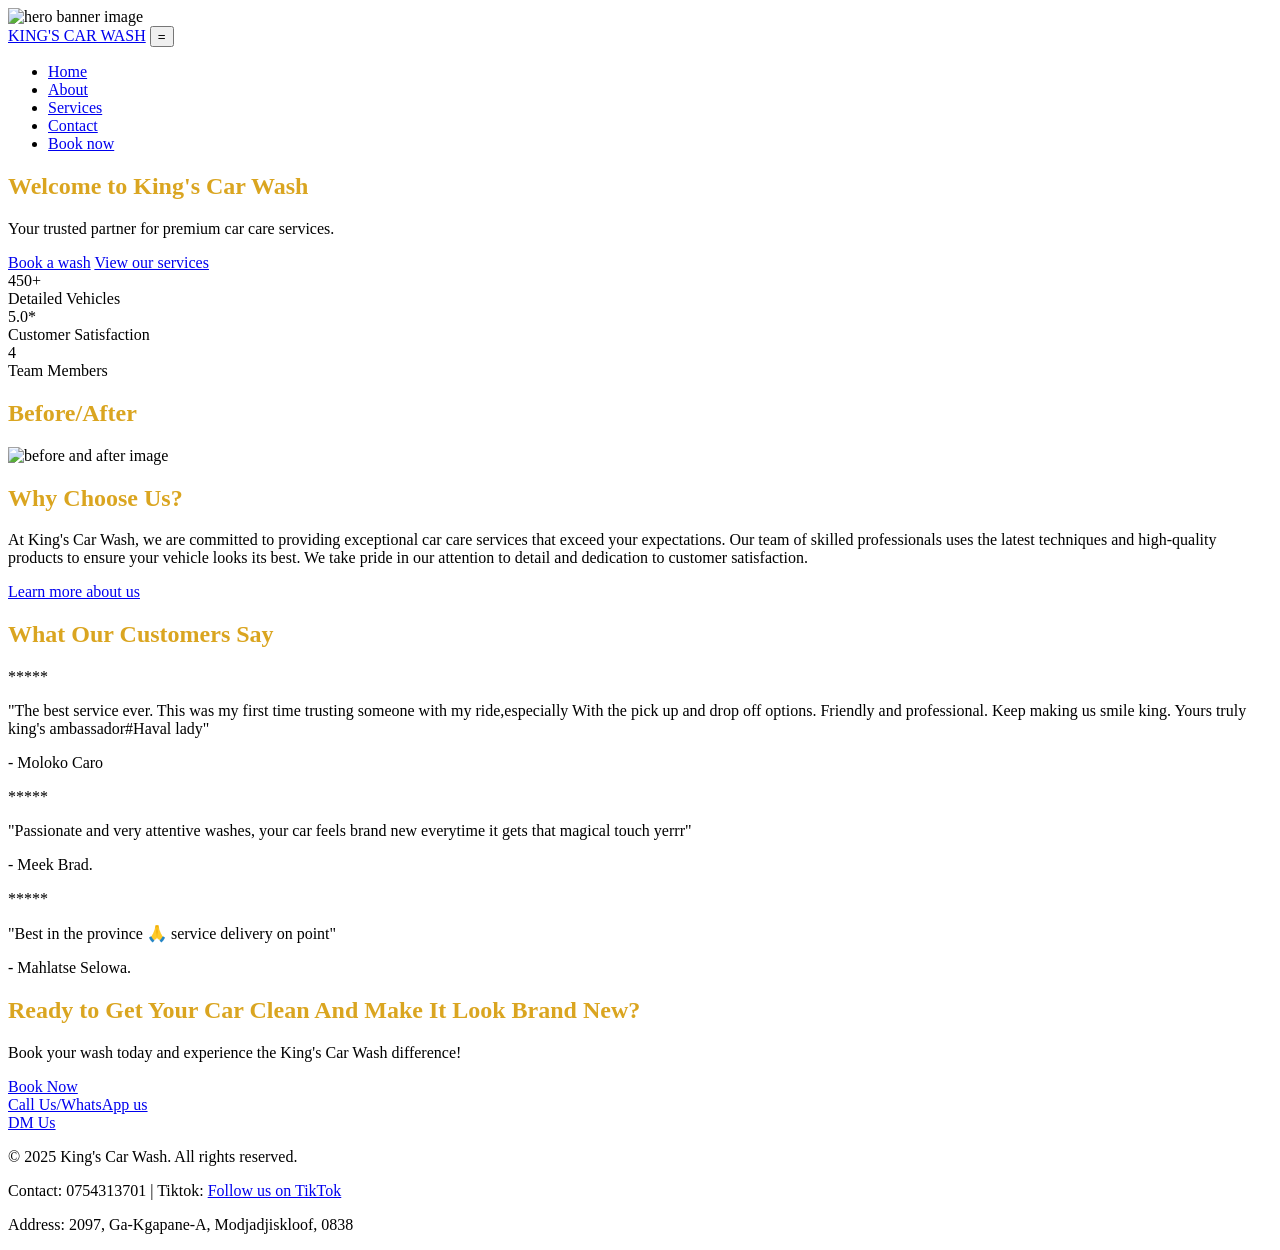
==== HTML files/index.html @ 376a127a "html folder" ====
<!DOCTYPE html>
<html lang="en">
<head>
    <meta charset="UTF-8">
    <meta name="viewport" content="width=device-width, initial-scale=1.0">

    <img src="C:\SCHOOL\WEDE5020_POE\images\hero banner image.jpeg" alt="hero banner image" width="100%" height="500px">

    <title>KING'S CAR WASH</title>
</head>

<body>
    <!-- Header-->
    <header>
        <div>
            <div>
                <a href="index.html">KING'S CAR WASH</a>
                <button>=</button>

                <ul>
                    <li><a href="index.html">Home</a></li>
                    <li><a href="about.html">About</a></li>
                    <li><a href="services.html">Services</a></li>
                    <li><a href="contact.html">Contact</a></li>
                    <li><a href="enquiry.html">Book now</a></li>
                </ul>
                    
            </div>
        </div>
    </header>

    <!-- Main Content-->
    <main>

        <!-- Hero Section-->
        <section>
            <div>
                <div>

            <h1 style="color: goldenrod;">Welcome to King's Car Wash</h1>
            <p>Your trusted partner for premium car care services.</p>
            <div>
            <a href="enquiry.html">Book a wash</a>
            <a href="services.html">View our services</a>
           </div>

           <div>
            <div>
                <div>450+</div>
                <div>Detailed Vehicles</div>
            </div>
            <div>
                <div>5.0*</div>
                <div>Customer Satisfaction</div>
            </div>
            <div>
                <div>4</div>
                <div>Team Members</div>
            </div>
            </div>
           </div>

           <div>
            <div>
               <h2 style="color: goldenrod;">Before/After</h2>
               <img src="C:\SCHOOL\WEDE5020_POE\images\before and after.jpeg" alt="before and after image" width="60%" height="450px">
            </div>
           </div>
        </section>

        <!--Teaser-->
        <section>
            <div>
                <h2 style="color: goldenrod;">Why Choose Us?</h2>
                <p>At King's Car Wash, we are committed to providing exceptional car care services that exceed your expectations. Our team of skilled professionals uses the latest techniques and high-quality products to ensure your vehicle looks its best. We take pride in our attention to detail and dedication to customer satisfaction.</p>
            </div>
            <a href="about.html">Learn more about us</a>
        </section>

        <!--Testimonials-->
        <section>
            <div>
                <h2 style="color: goldenrod;">What Our Customers Say</h2>
                        <p>*****</p>
                        <p>"The best service ever. This was my first time trusting someone with my ride,especially With the pick up and drop off options. Friendly and professional. Keep making us smile king. Yours truly king's ambassador#Haval lady"</p>
                        <p>- Moloko Caro</p>
                    </div>
                    <div>
                        <p>*****</p>
                        <p>"Passionate and very attentive washes, your car feels brand new everytime it gets that magical touch yerrr"</p>
                        <p>- Meek Brad.</p>
                    </div>
                    <div>
                        <p>*****</p>
                        <p>"Best in the province 🙏 service delivery on point"</p>
                        <p>- Mahlatse Selowa.</p>
                    </div>
                </div>
              
            </div>
        </section>

        <!-- CTA BANNER-->
        <section>
            <div>
                <h2 style="color: goldenrod;">Ready to Get Your Car Clean And Make It Look Brand New?</h2>
                <p>Book your wash today and experience the King's Car Wash difference!</p>
                <a href="enquiry.html">Book Now</a></br>
                <a href="tel:0754313701">Call Us/WhatsApp us</a></br>
                <a href="https://www.tiktok.com/@king.car.detailin">DM Us</a>
            </div>
        </section>
    </main>

    <!-- Footer-->
    <footer>
        <div>
            <p>&copy; 2025 King's Car Wash. All rights reserved.</p>
            <p>Contact: 0754313701 | Tiktok: <a href="https://www.tiktok.com/@king.car.detailin">Follow us on TikTok</a></p>
            <p>Address:  2097, Ga-Kgapane-A, Modjadjiskloof, 0838</p>
        </div>
    </footer>
</body>
</html>
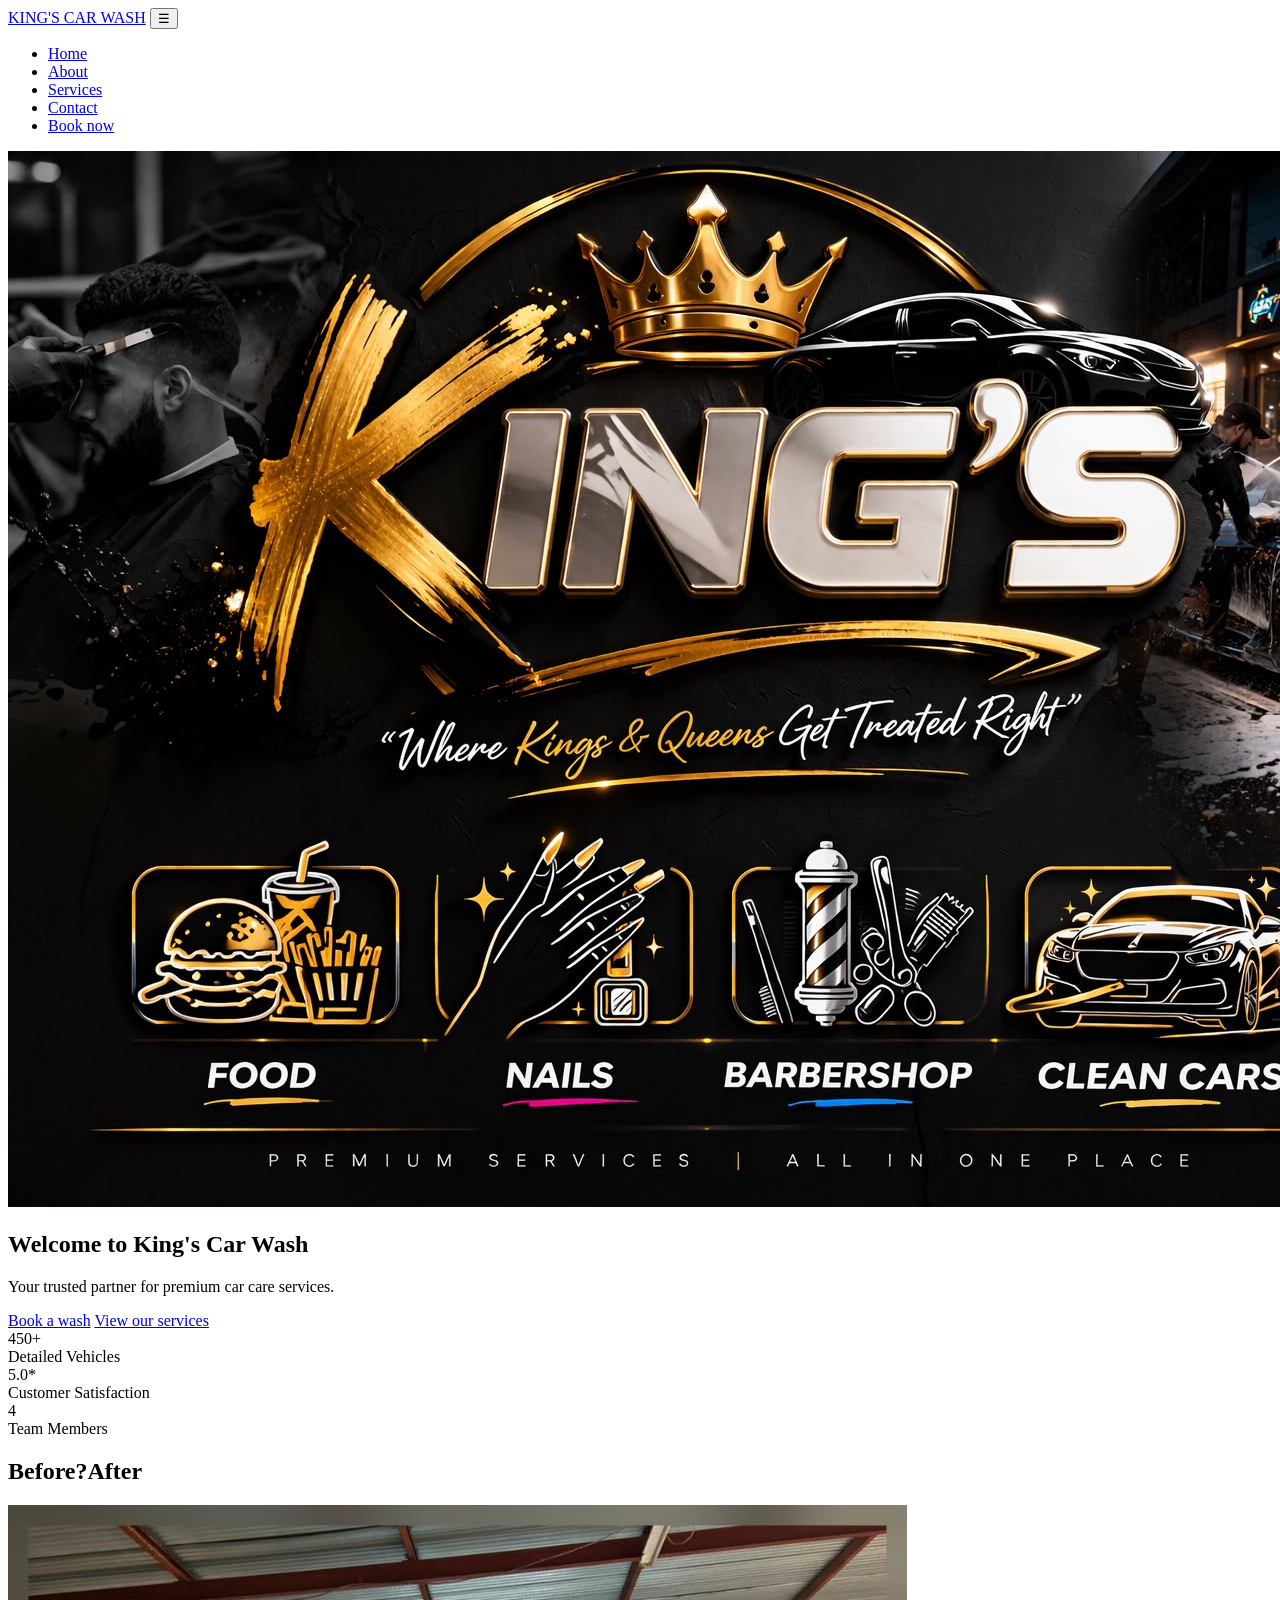
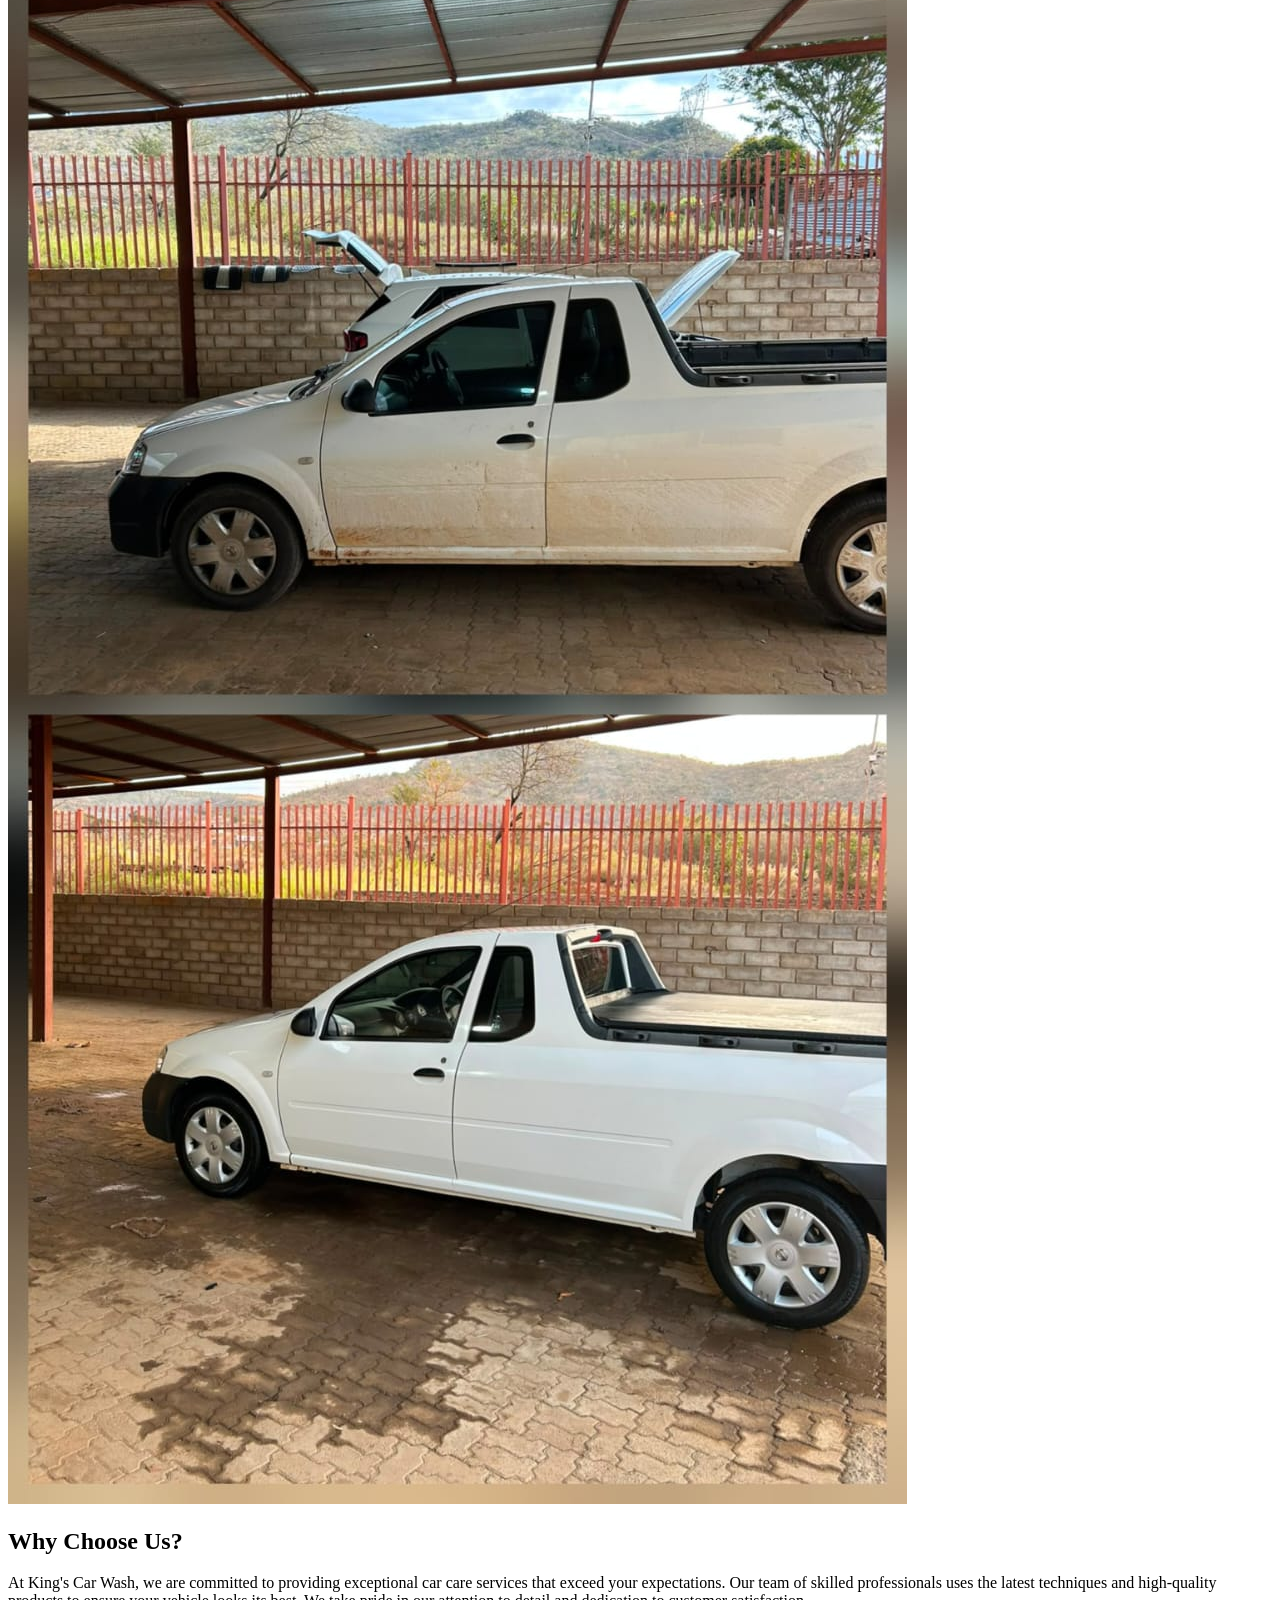
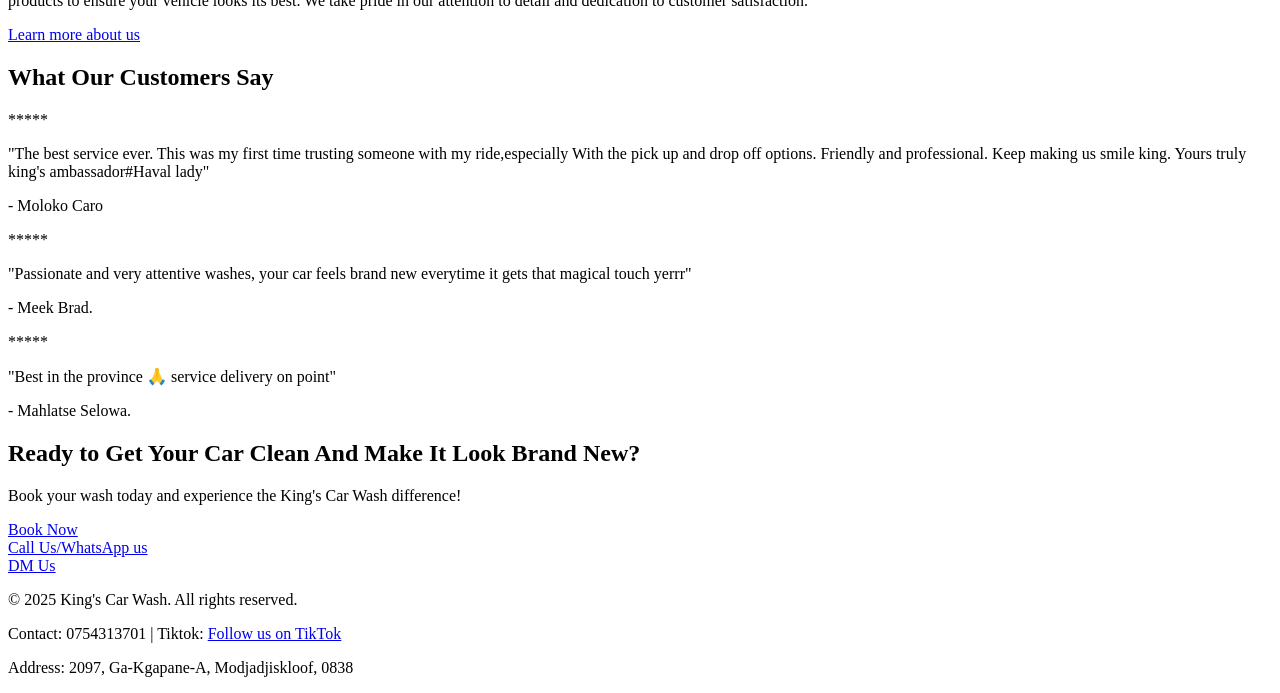
==== commit 80387a05: "updated index file" ====
--- a/HTML files/index.html
+++ b/HTML files/index.html
@@ -4,9 +4,16 @@
     <meta charset="UTF-8">
     <meta name="viewport" content="width=device-width, initial-scale=1.0">
 
-    <img src="C:\SCHOOL\WEDE5020_POE\images\hero banner image.jpeg" alt="hero banner image" width="100%" height="500px">
+   
+    <title>King's Car Wash | Premium Mobile Detailing</title>
 
-    <title>KING'S CAR WASH</title>
+    <!-- Google fonts -->
+    <link rel="preconnect" href="https://fonts.googleapis.com">
+    <link rel="preconnect" href="https://fonts.gstatic.com" crossorigin>
+    <link href="https://fonts.googleapis.com/css2?family=Roboto:wght@300;400;700&display=swap" rel="stylesheet">
+     
+    <!-- External CSS -->
+    <link rel="stylesheet" href="css/style.css">
 </head>
 
 <body>
@@ -15,16 +22,17 @@
         <div>
             <div>
                 <a href="index.html">KING'S CAR WASH</a>
-                <button>=</button>
+                <button type="button" aria-label="Toggle navigation">☰</button>
 
-                <ul>
-                    <li><a href="index.html">Home</a></li>
-                    <li><a href="about.html">About</a></li>
-                    <li><a href="services.html">Services</a></li>
-                    <li><a href="contact.html">Contact</a></li>
+                <nav>
+                    <ul>
+                        <li><a href="index.html">Home</a></li>
+                        <li><a href="about.html">About</a></li>
+                        <li><a href="services.html">Services</a></li>
+                        <li><a href="contact.html">Contact</a></li>
                     <li><a href="enquiry.html">Book now</a></li>
                 </ul>
-                    
+                </nav>    
             </div>
         </div>
     </header>
@@ -35,9 +43,12 @@
         <!-- Hero Section-->
         <section>
             <div>
+
+                 <img src="../images/hero banner image.jpeg" alt="hero banner image">
+
                 <div>
 
-            <h1 style="color: goldenrod;">Welcome to King's Car Wash</h1>
+            <h1>Welcome to King's Car Wash</h1>
             <p>Your trusted partner for premium car care services.</p>
             <div>
             <a href="enquiry.html">Book a wash</a>
@@ -62,8 +73,8 @@
 
            <div>
             <div>
-               <h2 style="color: goldenrod;">Before/After</h2>
-               <img src="C:\SCHOOL\WEDE5020_POE\images\before and after.jpeg" alt="before and after image" width="60%" height="450px">
+               <h2>Before?After</h2>
+               <img src="../images/before and after.jpeg" alt="before and after image">
             </div>
            </div>
         </section>
@@ -71,7 +82,7 @@
         <!--Teaser-->
         <section>
             <div>
-                <h2 style="color: goldenrod;">Why Choose Us?</h2>
+                <h2>Why Choose Us?</h2>
                 <p>At King's Car Wash, we are committed to providing exceptional car care services that exceed your expectations. Our team of skilled professionals uses the latest techniques and high-quality products to ensure your vehicle looks its best. We take pride in our attention to detail and dedication to customer satisfaction.</p>
             </div>
             <a href="about.html">Learn more about us</a>
@@ -80,7 +91,7 @@
         <!--Testimonials-->
         <section>
             <div>
-                <h2 style="color: goldenrod;">What Our Customers Say</h2>
+                <h2>What Our Customers Say</h2>
                         <p>*****</p>
                         <p>"The best service ever. This was my first time trusting someone with my ride,especially With the pick up and drop off options. Friendly and professional. Keep making us smile king. Yours truly king's ambassador#Haval lady"</p>
                         <p>- Moloko Caro</p>
@@ -103,7 +114,7 @@
         <!-- CTA BANNER-->
         <section>
             <div>
-                <h2 style="color: goldenrod;">Ready to Get Your Car Clean And Make It Look Brand New?</h2>
+                <h2>Ready to Get Your Car Clean And Make It Look Brand New?</h2>
                 <p>Book your wash today and experience the King's Car Wash difference!</p>
                 <a href="enquiry.html">Book Now</a></br>
                 <a href="tel:0754313701">Call Us/WhatsApp us</a></br>
@@ -116,7 +127,7 @@
     <footer>
         <div>
             <p>&copy; 2025 King's Car Wash. All rights reserved.</p>
-            <p>Contact: 0754313701 | Tiktok: <a href="https://www.tiktok.com/@king.car.detailin">Follow us on TikTok</a></p>
+            <p>Contact: 0754313701 | Tiktok: <a href="https://www.tiktok.com/@king.car.detailin" target="_blank" rel="noopener">Follow us on TikTok</a></p>
             <p>Address:  2097, Ga-Kgapane-A, Modjadjiskloof, 0838</p>
         </div>
     </footer>
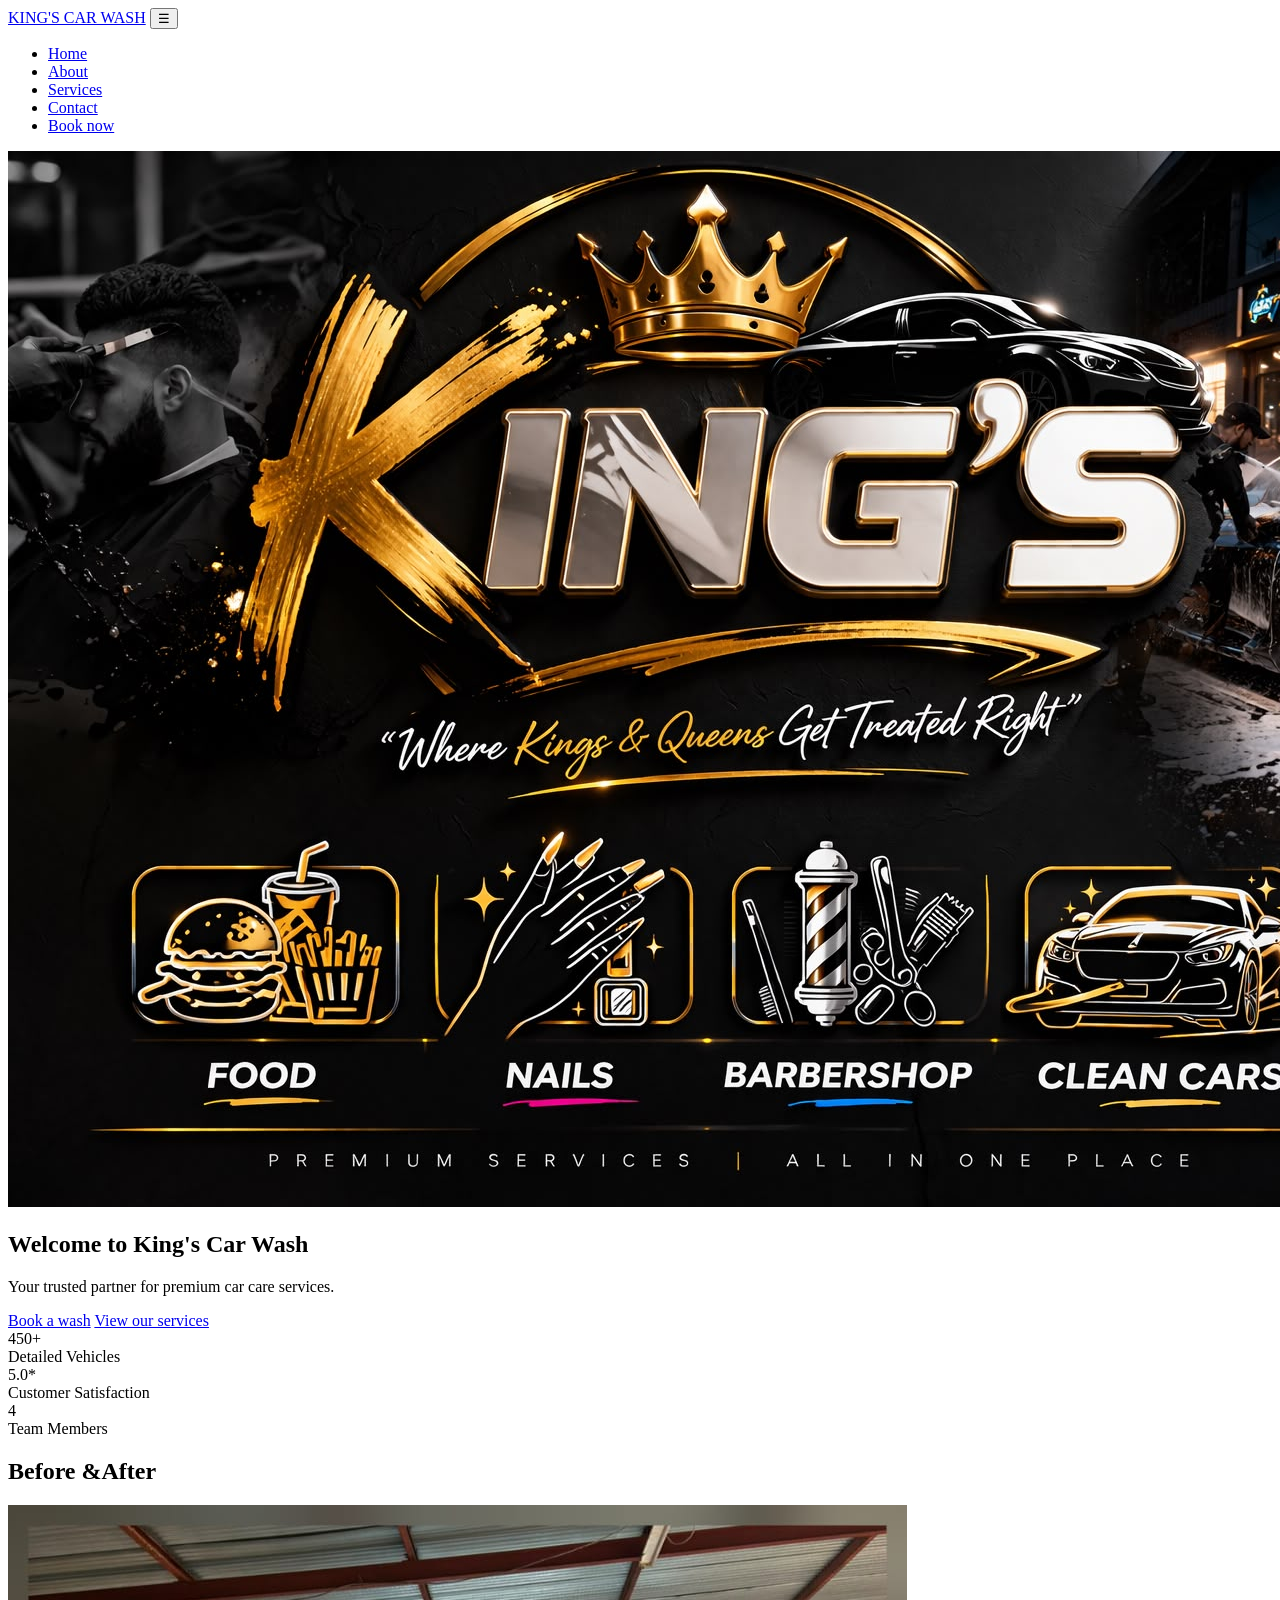
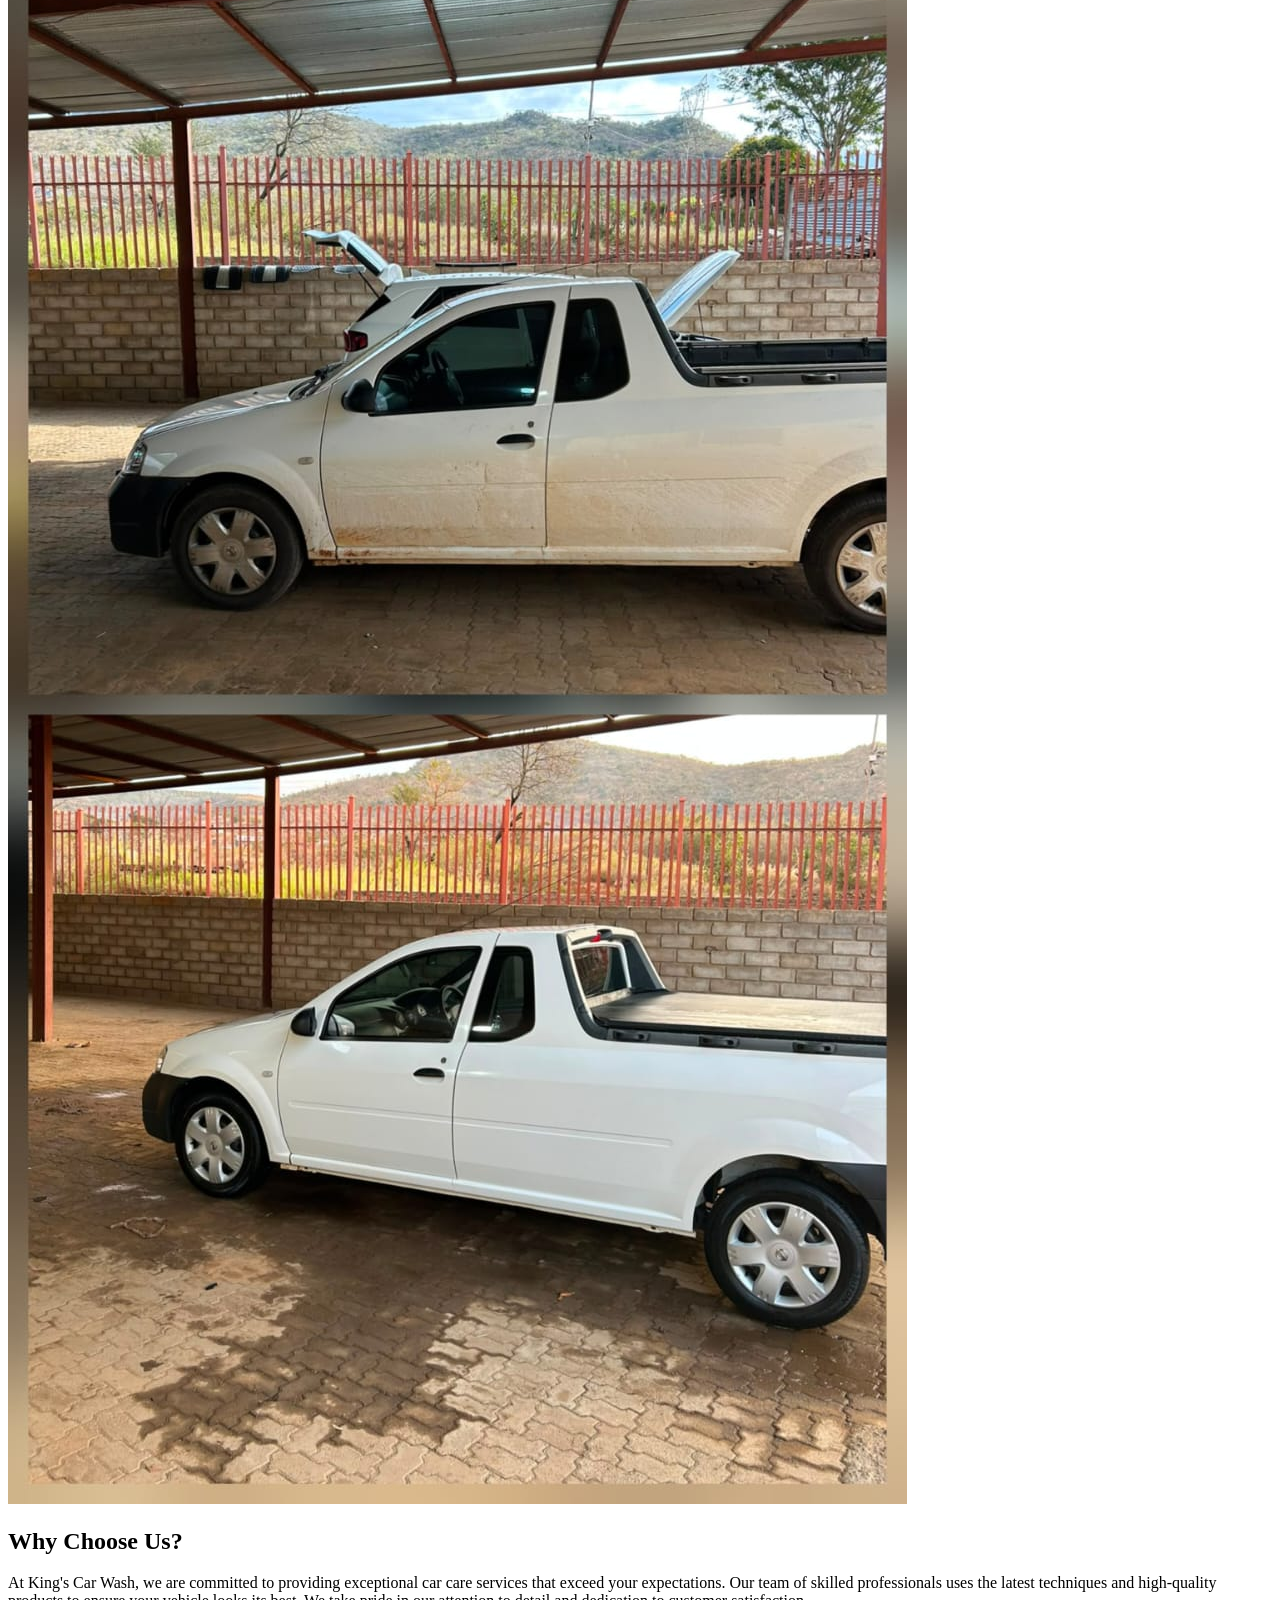
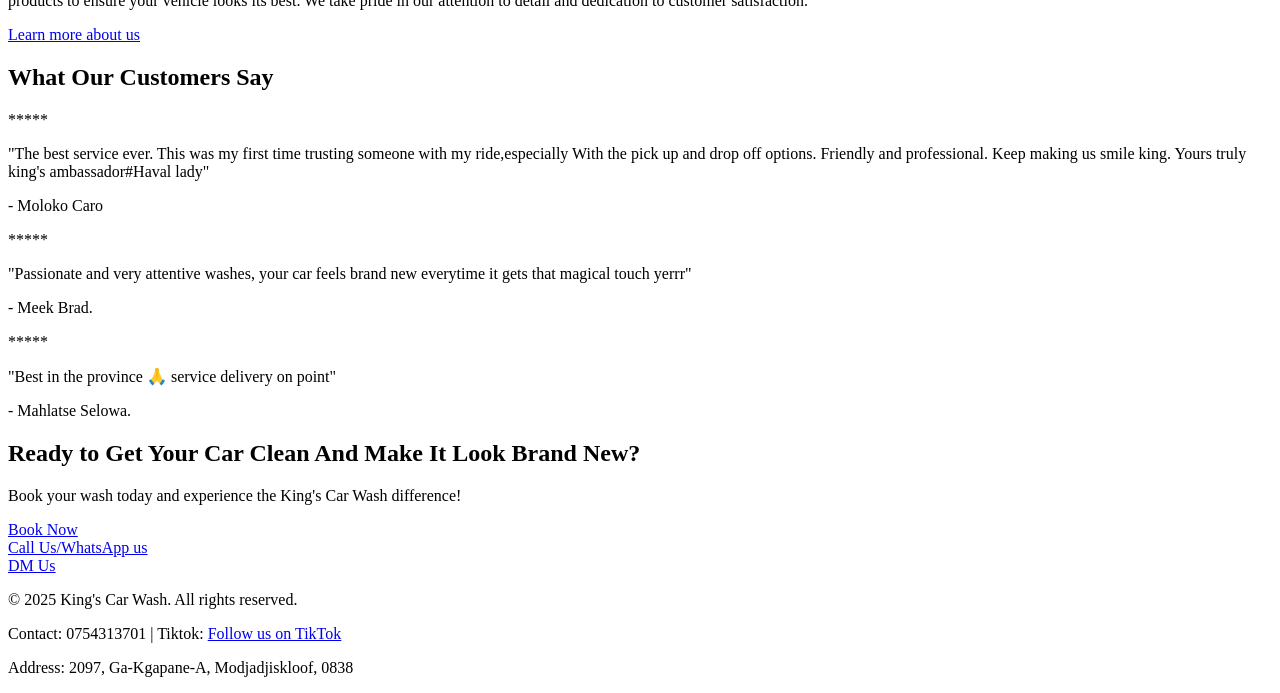
==== commit fb06b875: "updated html files" ====
--- a/HTML files/index.html
+++ b/HTML files/index.html
@@ -73,7 +73,7 @@
 
            <div>
             <div>
-               <h2>Before?After</h2>
+               <h2>Before &amp;After</h2>
                <img src="../images/before and after.jpeg" alt="before and after image">
             </div>
            </div>
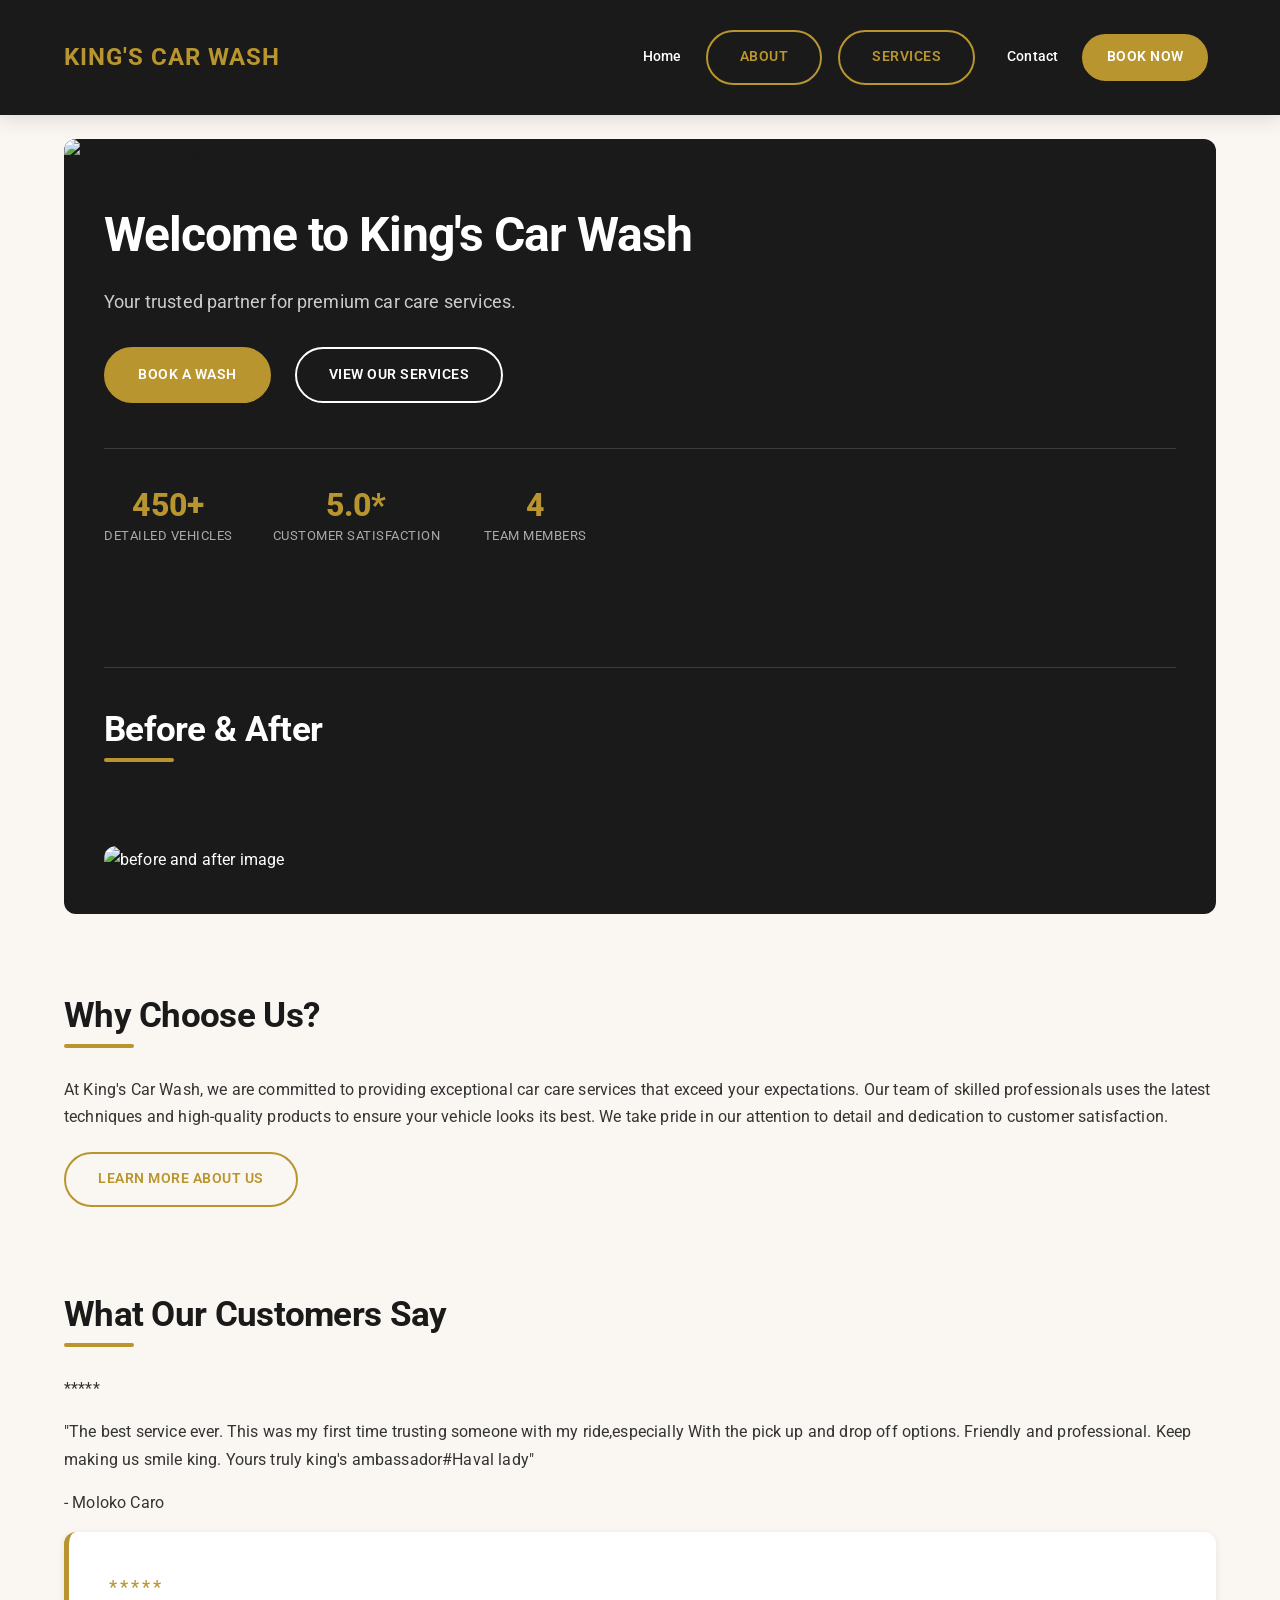
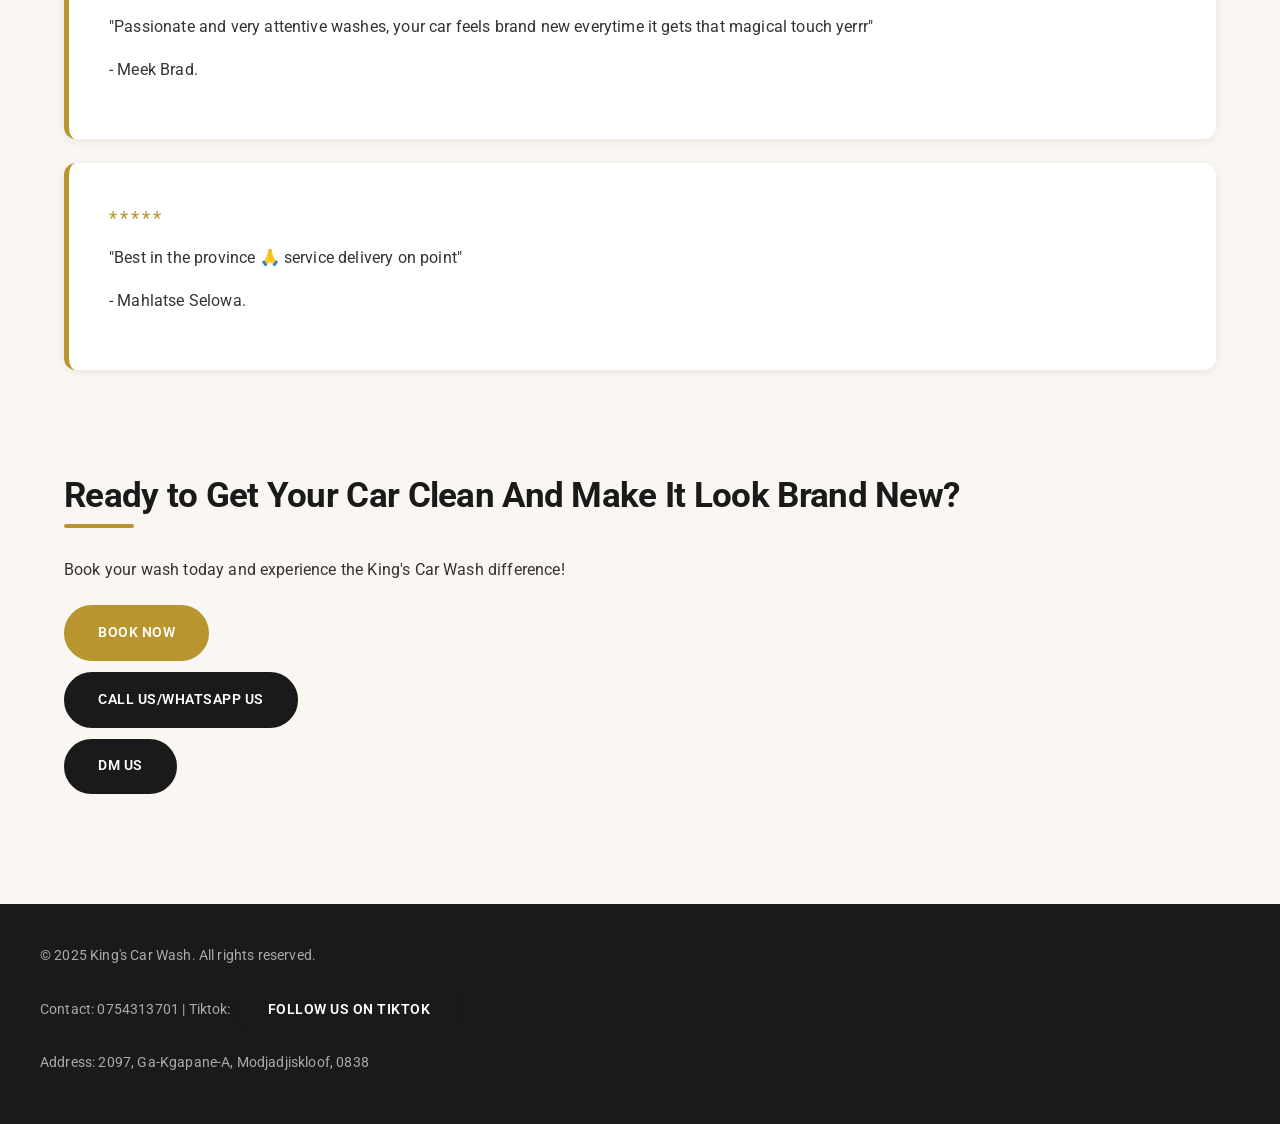
==== commit 22164838: "updated html files" ====
--- a/HTML files/index.html
+++ b/HTML files/index.html
@@ -44,7 +44,7 @@
         <section>
             <div>
 
-                 <img src="../images/hero banner image.jpeg" alt="hero banner image">
+                 <img src="images/hero banner image.jpeg" alt="hero banner image">
 
                 <div>
 
@@ -73,8 +73,8 @@
 
            <div>
             <div>
-               <h2>Before &amp;After</h2>
-               <img src="../images/before and after.jpeg" alt="before and after image">
+               <h2>Before &amp; After</h2>
+               <img src="images/before and after.jpeg" alt="before and after image">
             </div>
            </div>
         </section>
--- a/HTML files/css/style.css
+++ b/HTML files/css/style.css
@@ -0,0 +1,955 @@
+/* ============================================================
+   KING'S CAR WASH — MAIN STYLESHEET
+   WEDE5020 Portfolio of Evidence — Part 2
+   Student: Mokgadi Laura Selepe (ST10509313)
+   ============================================================ */
+
+
+/* ============================================================
+   1. CSS RESET & BASE STYLES
+   ============================================================ */
+
+*,
+*::before,
+*::after {
+    margin: 0;
+    padding: 0;
+    box-sizing: border-box;
+}
+
+html {
+    font-size: 100%;
+    scroll-behavior: smooth;
+}
+
+body {
+    font-family: 'Roboto', 'Inter', 'Open Sans', Arial, sans-serif;
+    font-size: 1rem;
+    line-height: 1.7;
+    color: #1A1A1A;
+    background-color: #FAF7F2;
+    letter-spacing: 0.01em;
+    overflow-x: hidden;
+}
+
+
+/* ============================================================
+   2. CSS CUSTOM PROPERTIES (Design Tokens)
+   ============================================================ */
+
+:root {
+    --colour-black: #1A1A1A;
+    --colour-gold: #B8952E;
+    --colour-gold-light: #D4AF37;
+    --colour-gold-dark: #8B7A1A;
+    --colour-white: #FFFFFF;
+    --colour-cream: #FAF7F2;
+    --colour-off-white: #F5F0EB;
+    --colour-grey: #6B6B6B;
+    --colour-light-grey: #E0DCD8;
+
+    --font-heading: 'Roboto', 'Montserrat', 'Poppins', Arial, sans-serif;
+    --font-body: 'Roboto', 'Inter', 'Open Sans', Arial, sans-serif;
+
+    --space-xs: 0.5rem;
+    --space-sm: 1rem;
+    --space-md: 1.5rem;
+    --space-lg: 2.5rem;
+    --space-xl: 4rem;
+
+    --shadow-sm: 0 2px 8px rgba(0, 0, 0, 0.08);
+    --shadow-md: 0 4px 20px rgba(0, 0, 0, 0.12);
+    --shadow-lg: 0 10px 40px rgba(0, 0, 0, 0.18);
+    --radius-sm: 6px;
+    --radius-md: 12px;
+    --radius-pill: 50px;
+    --transition: 0.3s ease;
+}
+
+
+/* ============================================================
+   3. TYPOGRAPHY
+   ============================================================ */
+
+h1, h2, h3, h4, h5, h6 {
+    font-family: var(--font-heading);
+    font-weight: 700;
+    line-height: 1.2;
+    color: var(--colour-black);
+    letter-spacing: -0.02em;
+}
+
+h1 {
+    font-size: clamp(1.8rem, 4vw, 3rem);
+    margin-bottom: var(--space-md);
+}
+
+h2 {
+    font-size: clamp(1.4rem, 3vw, 2.2rem);
+    margin-bottom: var(--space-sm);
+    padding-bottom: 0.75rem;
+    position: relative;
+}
+
+h2::after {
+    content: '';
+    display: block;
+    width: 70px;
+    height: 4px;
+    background-color: var(--colour-gold);
+    border-radius: 2px;
+    margin-top: 0.5rem;
+}
+
+h3 {
+    font-size: 1.3rem;
+    margin-bottom: 0.5rem;
+    color: var(--colour-gold);
+}
+
+h4 {
+    font-size: 1.1rem;
+    margin-bottom: 0.5rem;
+}
+
+p {
+    margin-bottom: var(--space-sm);
+    color: #333;
+}
+
+a {
+    color: var(--colour-gold);
+    text-decoration: none;
+    transition: color var(--transition);
+}
+
+a:hover {
+    color: var(--colour-gold-dark);
+    text-decoration: underline;
+}
+
+ul {
+    list-style: none;
+}
+
+img {
+    max-width: 100%;
+    height: auto;
+    display: block;
+}
+
+
+/* ============================================================
+   4. LAYOUT
+   ============================================================ */
+
+main {
+    display: block;
+    max-width: 1200px;
+    margin: 0 auto;
+    padding: 0 var(--space-md);
+}
+
+section {
+    padding: var(--space-lg) 0;
+}
+
+
+/* ============================================================
+   5. HEADER / NAVIGATION
+   ============================================================ */
+
+header {
+    background-color: var(--colour-black);
+    padding: var(--space-md) 0;
+    position: sticky;
+    top: 0;
+    z-index: 1000;
+    box-shadow: var(--shadow-md);
+}
+
+header > div {
+    max-width: 1200px;
+    margin: 0 auto;
+    padding: 0 var(--space-md);
+}
+
+header > div > div {
+    display: flex;
+    justify-content: space-between;
+    align-items: center;
+    flex-wrap: wrap;
+    gap: var(--space-sm);
+}
+
+header a {
+    color: var(--colour-white);
+    text-decoration: none;
+    font-family: var(--font-heading);
+    font-weight: 700;
+}
+
+header > div > div > a {
+    font-size: 1.5rem;
+    color: var(--colour-gold);
+    letter-spacing: 1px;
+}
+
+header > div > div > a:hover {
+    color: var(--colour-gold-light);
+    text-decoration: none;
+}
+
+header button {
+    display: none;
+    background: none;
+    border: 2px solid var(--colour-gold);
+    color: var(--colour-gold);
+    font-size: 1.3rem;
+    padding: 0.4rem 0.8rem;
+    border-radius: var(--radius-sm);
+    cursor: pointer;
+    transition: var(--transition);
+}
+
+header button:hover {
+    background-color: var(--colour-gold);
+    color: var(--colour-white);
+}
+
+nav ul {
+    display: flex;
+    gap: 0.5rem;
+    align-items: center;
+    flex-wrap: wrap;
+    list-style: none;
+}
+
+nav ul li a {
+    display: block;
+    padding: 0.5rem 1rem;
+    color: var(--colour-white);
+    font-size: 0.9rem;
+    font-weight: 500;
+    border-radius: var(--radius-sm);
+    transition: var(--transition);
+}
+
+nav ul li a:hover {
+    background-color: rgba(184, 149, 46, 0.15);
+    color: var(--colour-gold);
+    text-decoration: none;
+}
+
+nav ul li:last-child a {
+    background-color: var(--colour-gold);
+    color: var(--colour-white);
+    font-weight: 600;
+    border-radius: var(--radius-pill);
+    padding: 0.6rem 1.4rem;
+}
+
+nav ul li:last-child a:hover {
+    background-color: var(--colour-gold-dark);
+    transform: translateY(-2px);
+    box-shadow: 0 6px 20px rgba(184, 149, 46, 0.4);
+}
+
+
+/* ============================================================
+   6. HERO SECTION (index.html)
+   ============================================================ */
+
+main > section:first-child {
+    background-color: var(--colour-black);
+    border-radius: var(--radius-md);
+    overflow: hidden;
+    padding: 0;
+    margin-top: var(--space-md);
+    margin-bottom: var(--space-lg);
+}
+
+main > section:first-child img {
+    width: 100%;
+    height: auto;
+    object-fit: contain;
+    display: block;
+}
+
+main > section:first-child > div > div {
+    padding: var(--space-lg);
+    color: var(--colour-white);
+}
+
+main > section:first-child h1 {
+    color: var(--colour-white);
+}
+
+main > section:first-child h2 {
+    color: var(--colour-white);
+}
+
+main > section:first-child p {
+    color: #ccc;
+    font-size: 1.1rem;
+    max-width: 650px;
+}
+
+main > section:first-child > div > div > div:first-of-type {
+    display: flex;
+    gap: var(--space-sm);
+    flex-wrap: wrap;
+    margin-top: var(--space-md);
+}
+
+main > section:first-child > div > div > div:last-of-type {
+    display: flex;
+    gap: var(--space-lg);
+    flex-wrap: wrap;
+    margin-top: var(--space-lg);
+    padding-top: var(--space-lg);
+    border-top: 1px solid rgba(255, 255, 255, 0.15);
+}
+
+main > section:first-child > div > div > div:last-of-type > div {
+    text-align: center;
+    min-width: 110px;
+}
+
+main > section:first-child > div > div > div:last-of-type > div > div:first-child {
+    font-family: var(--font-heading);
+    font-size: 2rem;
+    font-weight: 800;
+    color: var(--colour-gold);
+    line-height: 1;
+    margin-bottom: 0.25rem;
+}
+
+main > section:first-child > div > div > div:last-of-type > div > div:last-child {
+    font-size: 0.8rem;
+    color: #aaa;
+    text-transform: uppercase;
+    letter-spacing: 0.5px;
+}
+
+main > section:first-child > div > div > div:last-of-type ~ div,
+main > section:first-child > div > div > div + div + div + div {
+    margin-top: var(--space-lg);
+}
+
+main > section:first-child > div > div > div > h2 + img,
+main > section:first-child > div > div > div:last-child img {
+    margin-top: var(--space-sm);
+    border-radius: var(--radius-md);
+    object-fit: contain;
+    width: 100%;
+}
+
+main > section:first-child > div > div > div:last-of-type img {
+    width: 100%;
+    object-fit: contain;
+    border-radius: var(--radius-md);
+    margin-top: var(--space-sm);
+}
+
+
+/* ============================================================
+   7. BUTTONS (Call-to-Action)
+   ============================================================ */
+
+a[href="enquiry.html"] {
+    display: inline-block;
+    padding: 0.85rem 2rem;
+    margin: 0.35rem 0.5rem 0.35rem 0;
+    font-family: var(--font-heading);
+    font-size: 0.9rem;
+    font-weight: 600;
+    text-transform: uppercase;
+    letter-spacing: 0.5px;
+    background-color: var(--colour-gold);
+    color: var(--colour-white);
+    border: 2px solid var(--colour-gold);
+    border-radius: var(--radius-pill);
+    text-decoration: none;
+    transition: var(--transition);
+}
+
+a[href="enquiry.html"]:hover {
+    background-color: var(--colour-gold-dark);
+    border-color: var(--colour-gold-dark);
+    color: var(--colour-white);
+    transform: translateY(-3px);
+    box-shadow: 0 8px 25px rgba(184, 149, 46, 0.35);
+    text-decoration: none;
+}
+
+a[href="services.html"],
+a[href="about.html"] {
+    display: inline-block;
+    padding: 0.85rem 2rem;
+    margin: 0.35rem 0.5rem 0.35rem 0;
+    font-family: var(--font-heading);
+    font-size: 0.9rem;
+    font-weight: 600;
+    text-transform: uppercase;
+    letter-spacing: 0.5px;
+    background-color: transparent;
+    color: var(--colour-gold);
+    border: 2px solid var(--colour-gold);
+    border-radius: var(--radius-pill);
+    text-decoration: none;
+    transition: var(--transition);
+}
+
+a[href="services.html"]:hover,
+a[href="about.html"]:hover {
+    background-color: var(--colour-gold);
+    color: var(--colour-white);
+    transform: translateY(-3px);
+    text-decoration: none;
+}
+
+a[href^="tel:"],
+a[href^="https://www.tiktok"] {
+    display: inline-block;
+    padding: 0.85rem 2rem;
+    margin: 0.35rem 0.5rem 0.35rem 0;
+    font-family: var(--font-heading);
+    font-size: 0.9rem;
+    font-weight: 600;
+    text-transform: uppercase;
+    letter-spacing: 0.5px;
+    background-color: var(--colour-black);
+    color: var(--colour-white);
+    border: 2px solid var(--colour-black);
+    border-radius: var(--radius-pill);
+    text-decoration: none;
+    transition: var(--transition);
+}
+
+a[href^="tel:"]:hover,
+a[href^="https://www.tiktok"]:hover {
+    background-color: var(--colour-gold);
+    border-color: var(--colour-gold);
+    color: var(--colour-white);
+    transform: translateY(-3px);
+    text-decoration: none;
+}
+
+main > section:first-child a[href="services.html"] {
+    color: var(--colour-white);
+    border-color: var(--colour-white);
+}
+
+main > section:first-child a[href="services.html"]:hover {
+    background-color: var(--colour-white);
+    color: var(--colour-black);
+    border-color: var(--colour-white);
+}
+
+
+/* ============================================================
+   8. SERVICE CARDS (services.html)
+   ============================================================ */
+
+main section > div > div[id="exterior"],
+main section > div > div[id="interior"],
+main section > div > div[id="full-service"],
+main section > div > div[id="additional-services"] {
+    background-color: var(--colour-white);
+    padding: var(--space-lg);
+    border-radius: var(--radius-md);
+    border-top: 4px solid var(--colour-gold);
+    box-shadow: var(--shadow-md);
+    margin-bottom: var(--space-lg);
+    transition: var(--transition);
+}
+
+main section > div > div[id="exterior"]:hover,
+main section > div > div[id="interior"]:hover,
+main section > div > div[id="full-service"]:hover,
+main section > div > div[id="additional-services"]:hover {
+    transform: translateY(-6px);
+    box-shadow: var(--shadow-lg);
+}
+
+main section > div > div[id="exterior"] > p:first-of-type,
+main section > div > div[id="interior"] > p:first-of-type,
+main section > div > div[id="full-service"] > p:first-of-type {
+    font-family: var(--font-heading);
+    font-size: 1.8rem;
+    font-weight: 800;
+    color: var(--colour-gold);
+    margin: 0.5rem 0;
+}
+
+main section > div > div[id="exterior"] ul,
+main section > div > div[id="interior"] ul,
+main section > div > div[id="full-service"] ul,
+main section > div > div[id="additional-services"] ul {
+    margin: var(--space-sm) 0;
+}
+
+main section > div > div[id="exterior"] ul li,
+main section > div > div[id="interior"] ul li,
+main section > div > div[id="full-service"] ul li,
+main section > div > div[id="additional-services"] ul li {
+    padding: 0.5rem 0 0.5rem 1.8rem;
+    position: relative;
+    font-size: 0.95rem;
+    color: #444;
+    border-bottom: 1px solid #f0f0f0;
+}
+
+main section > div > div[id="exterior"] ul li::before,
+main section > div > div[id="interior"] ul li::before,
+main section > div > div[id="full-service"] ul li::before,
+main section > div > div[id="additional-services"] ul li::before {
+    content: '✓';
+    position: absolute;
+    left: 0;
+    color: var(--colour-gold);
+    font-weight: 700;
+    font-size: 1rem;
+}
+
+
+/* ============================================================
+   9. FORMS (enquiry.html)
+   ============================================================ */
+
+form {
+    max-width: 600px;
+    margin: var(--space-lg) auto;
+    background-color: var(--colour-white);
+    padding: var(--space-lg);
+    border-radius: var(--radius-md);
+    box-shadow: var(--shadow-md);
+    border-top: 4px solid var(--colour-gold);
+}
+
+form label {
+    display: block;
+    font-family: var(--font-heading);
+    font-size: 0.9rem;
+    font-weight: 600;
+    color: var(--colour-black);
+    margin-bottom: 0.35rem;
+    margin-top: var(--space-sm);
+}
+
+form label:first-of-type {
+    margin-top: 0;
+}
+
+form input[type="text"],
+form input[type="email"],
+form input[type="tel"],
+form input[type="date"],
+form select,
+form textarea {
+    width: 100%;
+    padding: 0.85rem 1rem;
+    font-family: var(--font-body);
+    font-size: 1rem;
+    color: var(--colour-black);
+    background-color: var(--colour-cream);
+    border: 2px solid var(--colour-light-grey);
+    border-radius: var(--radius-sm);
+    transition: var(--transition);
+    margin-bottom: var(--space-sm);
+}
+
+form input:focus,
+form select:focus,
+form textarea:focus {
+    outline: none;
+    border-color: var(--colour-gold);
+    background-color: var(--colour-white);
+    box-shadow: 0 0 0 4px rgba(184, 149, 46, 0.15);
+}
+
+form textarea {
+    min-height: 120px;
+    resize: vertical;
+}
+
+form button[type="submit"] {
+    display: block;
+    width: 100%;
+    padding: 1rem 2rem;
+    margin-top: var(--space-md);
+    font-family: var(--font-heading);
+    font-size: 1rem;
+    font-weight: 700;
+    text-transform: uppercase;
+    letter-spacing: 1px;
+    color: var(--colour-white);
+    background-color: var(--colour-gold);
+    border: 2px solid var(--colour-gold);
+    border-radius: var(--radius-pill);
+    cursor: pointer;
+    transition: var(--transition);
+}
+
+form button[type="submit"]:hover {
+    background-color: var(--colour-gold-dark);
+    border-color: var(--colour-gold-dark);
+    transform: translateY(-3px);
+    box-shadow: 0 10px 30px rgba(184, 149, 46, 0.4);
+}
+
+form button[type="submit"]:active {
+    transform: translateY(-1px);
+    box-shadow: 0 4px 12px rgba(184, 149, 46, 0.3);
+}
+
+
+/* ============================================================
+   10. GALLERY (services.html)
+   ============================================================ */
+
+section[id="gallery"] > div > div {
+    display: grid;
+    grid-template-columns: repeat(auto-fit, minmax(250px, 1fr));
+    gap: var(--space-md);
+    margin-top: var(--space-lg);
+}
+
+section[id="gallery"] img {
+    width: 100%;
+    height: 260px;
+    object-fit: cover;
+    border-radius: var(--radius-md);
+    box-shadow: var(--shadow-sm);
+    transition: var(--transition);
+    border: 3px solid transparent;
+}
+
+section[id="gallery"] img:hover {
+    transform: scale(1.03);
+    box-shadow: var(--shadow-lg);
+    border-color: var(--colour-gold);
+}
+
+
+/* ============================================================
+   11. TESTIMONIALS (index.html)
+   ============================================================ */
+
+main > section > div + div {
+    background-color: var(--colour-white);
+    padding: var(--space-lg);
+    border-radius: var(--radius-md);
+    box-shadow: var(--shadow-sm);
+    border-left: 5px solid var(--colour-gold);
+    margin-bottom: var(--space-md);
+    transition: var(--transition);
+}
+
+main > section > div + div:hover {
+    transform: translateX(8px);
+    box-shadow: var(--shadow-md);
+}
+
+main > section p:first-child {
+    color: var(--colour-gold);
+    font-size: 1.2rem;
+    letter-spacing: 3px;
+    margin-bottom: 0.5rem;
+}
+
+
+/* ============================================================
+   12. IFRAME (Google Map — contact.html)
+   ============================================================ */
+
+iframe {
+    width: 100%;
+    max-width: 100%;
+    height: 450px;
+    border: 3px solid var(--colour-gold) !important;
+    border-radius: var(--radius-md);
+    box-shadow: var(--shadow-md);
+    display: block;
+    margin: var(--space-md) auto;
+}
+
+
+/* ============================================================
+   13. FOOTER
+   ============================================================ */
+
+footer {
+    background-color: var(--colour-black);
+    color: #ccc;
+    padding: var(--space-lg) var(--space-md);
+    margin-top: var(--space-xl);
+}
+
+footer > div {
+    max-width: 1200px;
+    margin: 0 auto;
+}
+
+footer > div > div {
+    max-width: 1200px;
+    margin: 0 auto;
+}
+
+footer p {
+    color: #aaa;
+    font-size: 0.9rem;
+    margin-bottom: 0.5rem;
+}
+
+footer a {
+    color: var(--colour-gold);
+    text-decoration: none;
+}
+
+footer a:hover {
+    color: var(--colour-gold-light);
+    text-decoration: underline;
+}
+
+footer h3 {
+    color: var(--colour-gold);
+    font-family: var(--font-heading);
+    font-size: 1.1rem;
+    margin-bottom: var(--space-sm);
+    margin-top: var(--space-md);
+}
+
+footer ul li {
+    margin-bottom: 0.35rem;
+}
+
+footer ul li a {
+    color: #ccc;
+    font-size: 0.95rem;
+    transition: var(--transition);
+}
+
+footer ul li a:hover {
+    color: var(--colour-gold);
+    padding-left: 6px;
+    text-decoration: none;
+}
+
+
+/* ============================================================
+   14. RESPONSIVE — TABLET (768px and below)
+   ============================================================ */
+
+@media (max-width: 768px) {
+
+    html {
+        font-size: 95%;
+    }
+
+    main {
+        padding: 0 var(--space-sm);
+    }
+
+    h1 {
+        font-size: 1.8rem;
+    }
+
+    h2 {
+        font-size: 1.5rem;
+    }
+
+    header button {
+        display: block;
+    }
+
+    nav ul {
+        display: none;
+        flex-direction: column;
+        width: 100%;
+        margin-top: var(--space-sm);
+        gap: 0.25rem;
+        padding-top: var(--space-sm);
+        border-top: 1px solid rgba(255, 255, 255, 0.1);
+    }
+
+    nav ul.is-open {
+        display: flex;
+    }
+
+    nav ul li {
+        width: 100%;
+    }
+
+    nav ul li a {
+        width: 100%;
+        text-align: center;
+        padding: 0.75rem 1rem;
+    }
+
+    main > section:first-child > div > div {
+        padding: var(--space-md);
+    }
+
+    main > section:first-child > div > div > div:last-of-type {
+        gap: var(--space-md);
+        justify-content: center;
+    }
+
+    main section > div > div[id="exterior"],
+    main section > div > div[id="interior"],
+    main section > div > div[id="full-service"],
+    main section > div > div[id="additional-services"] {
+        padding: var(--space-md);
+    }
+
+    form {
+        padding: var(--space-md);
+    }
+
+    section[id="gallery"] > div > div {
+        grid-template-columns: 1fr;
+    }
+
+    section[id="gallery"] img {
+        height: 220px;
+    }
+
+    iframe {
+        height: 320px;
+    }
+}
+
+
+/* ============================================================
+   15. RESPONSIVE — MOBILE (480px and below)
+   ============================================================ */
+
+@media (max-width: 480px) {
+
+    html {
+        font-size: 90%;
+    }
+
+    h1 {
+        font-size: 1.5rem;
+    }
+
+    h2 {
+        font-size: 1.3rem;
+    }
+
+    h3 {
+        font-size: 1.15rem;
+    }
+
+    main > section:first-child img {
+        max-height: 260px;
+    }
+
+    main > section:first-child > div > div > div:last-of-type {
+        flex-direction: column;
+        gap: var(--space-sm);
+        align-items: center;
+    }
+
+    a[href="enquiry.html"],
+    a[href="services.html"],
+    a[href="about.html"],
+    a[href^="tel:"],
+    a[href^="https://www.tiktok"] {
+        display: block;
+        width: 100%;
+        text-align: center;
+        margin: 0.35rem 0;
+    }
+
+    main section > div > div[id="exterior"] > p:first-of-type,
+    main section > div > div[id="interior"] > p:first-of-type,
+    main section > div > div[id="full-service"] > p:first-of-type {
+        font-size: 1.5rem;
+    }
+
+    form {
+        padding: var(--space-sm);
+    }
+
+    section[id="gallery"] img {
+        height: 200px;
+    }
+
+    iframe {
+        height: 260px;
+    }
+
+    footer {
+        text-align: center;
+    }
+}
+
+
+/* ============================================================
+   16. LARGE DESKTOP (1200px and above)
+   ============================================================ */
+
+@media (min-width: 1200px) {
+
+    h1 {
+        font-size: 3rem;
+    }
+
+    h2 {
+        font-size: 2.2rem;
+    }
+}
+
+
+/* ============================================================
+   17. ACCESSIBILITY — Focus states
+   ============================================================ */
+
+a:focus-visible,
+button:focus-visible,
+input:focus-visible,
+select:focus-visible,
+textarea:focus-visible {
+    outline: 3px solid var(--colour-gold);
+    outline-offset: 3px;
+}
+
+
+/* ============================================================
+   18. REDUCED MOTION
+   ============================================================ */
+
+@media (prefers-reduced-motion: reduce) {
+    *,
+    *::before,
+    *::after {
+        animation-duration: 0.01ms !important;
+        transition-duration: 0.01ms !important;
+        scroll-behavior: auto !important;
+    }
+}
+
+
+/* ============================================================
+   19. PRINT STYLES
+   ============================================================ */
+
+@media print {
+    header,
+    footer,
+    form button,
+    a[href^="tel:"],
+    iframe {
+        display: none;
+    }
+
+    body {
+        background: white;
+        color: black;
+        font-size: 12pt;
+    }
+}
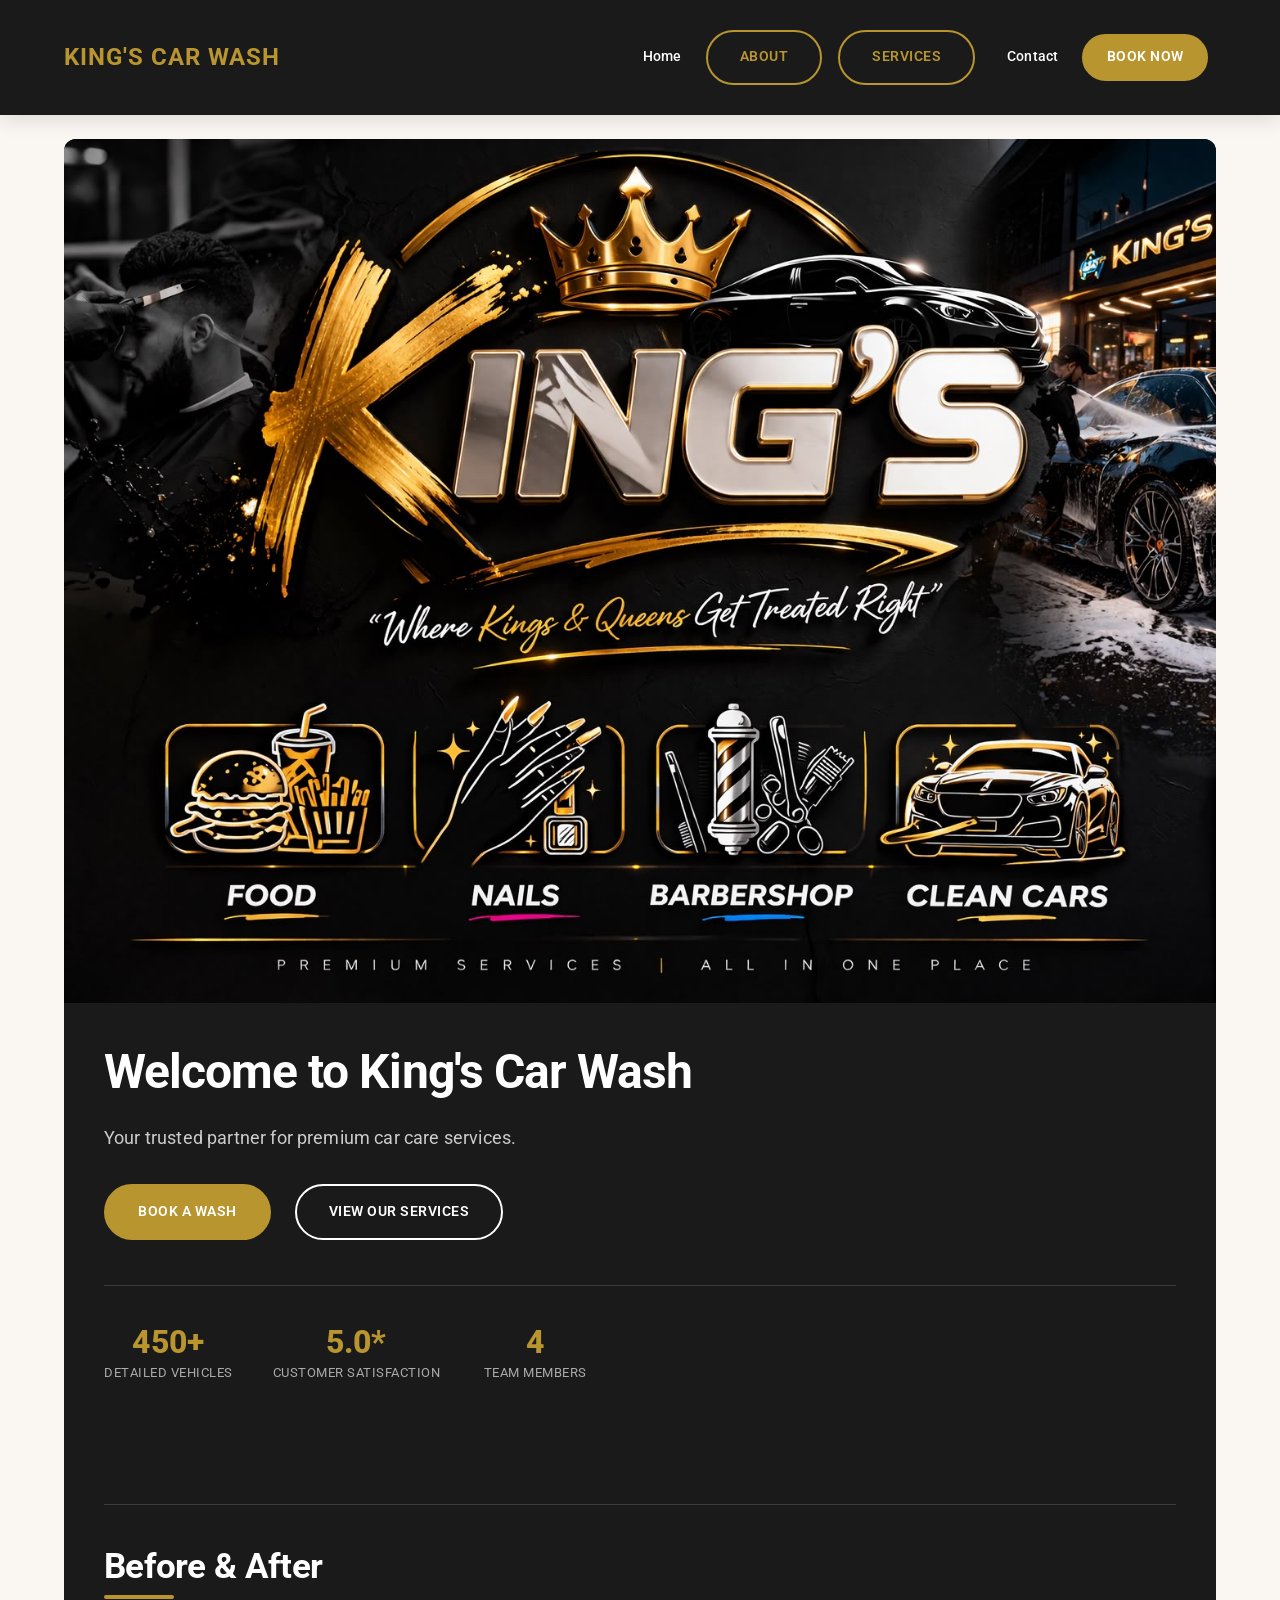
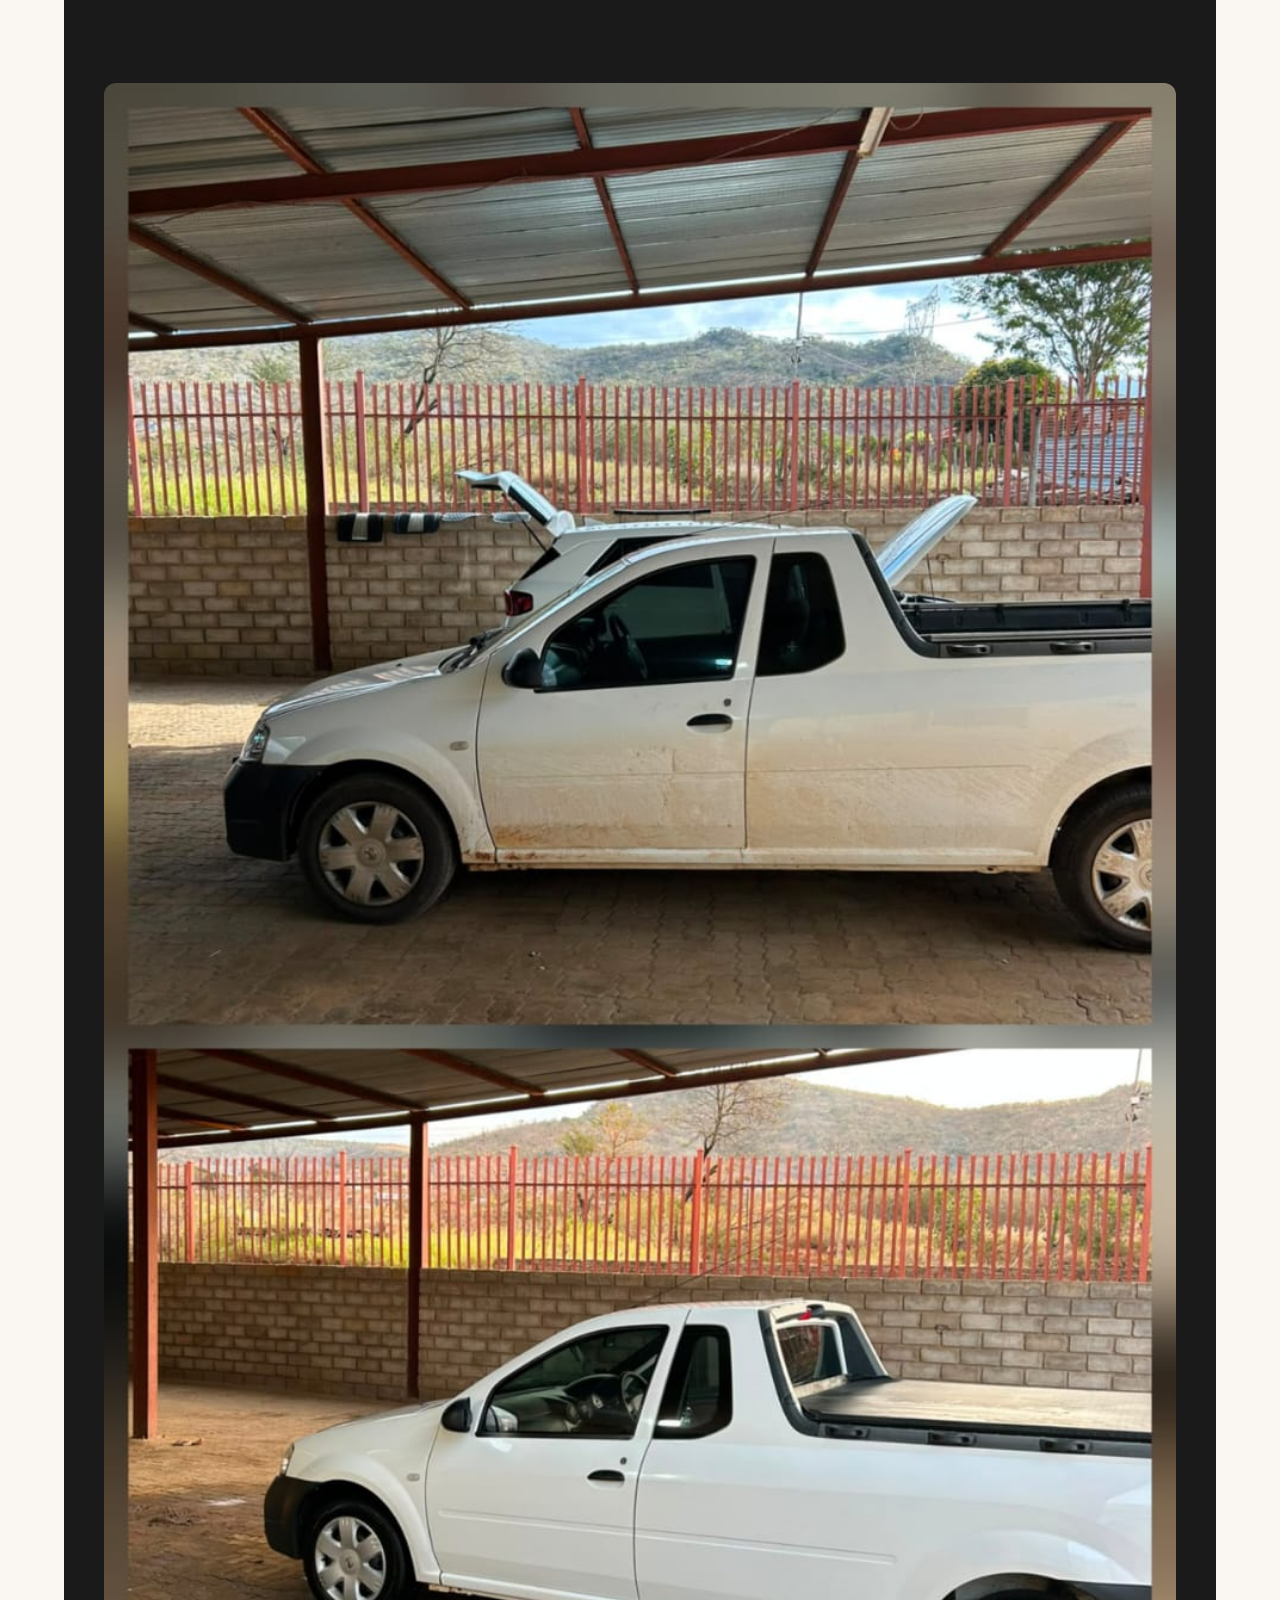
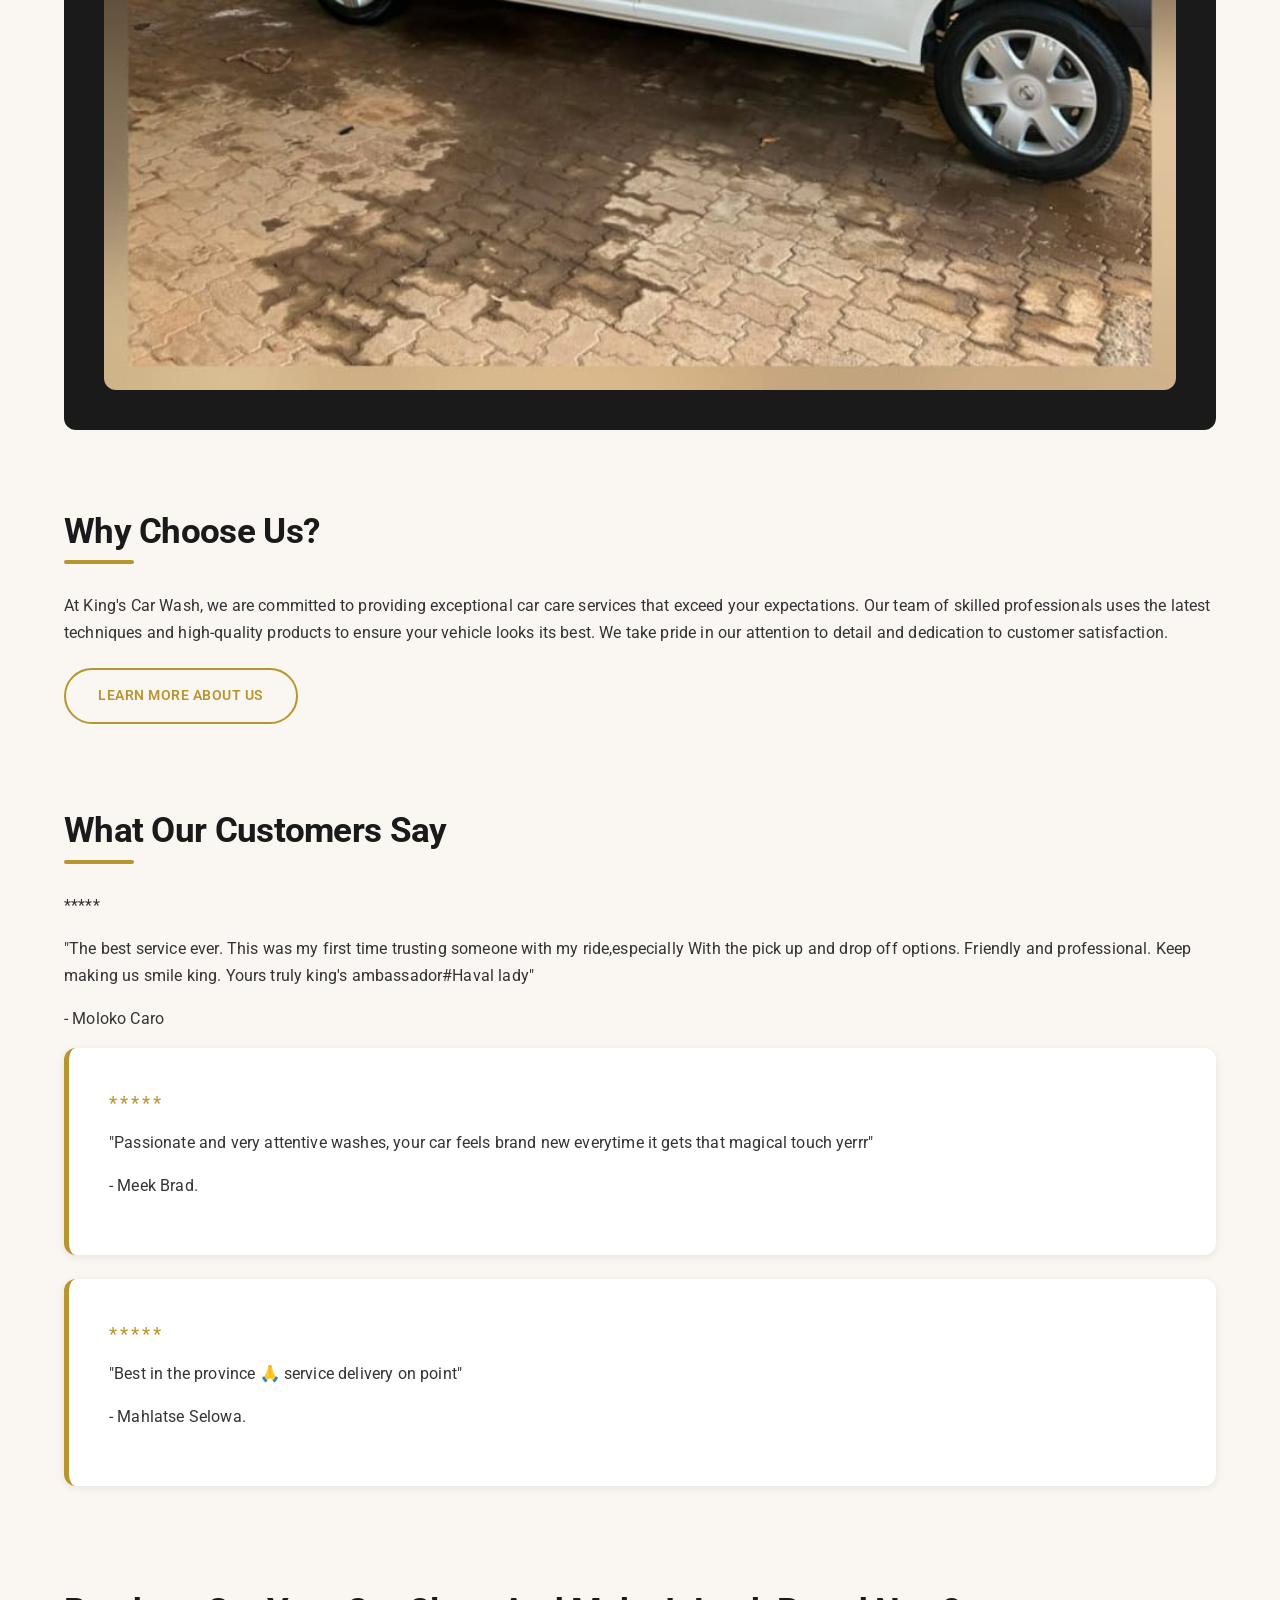
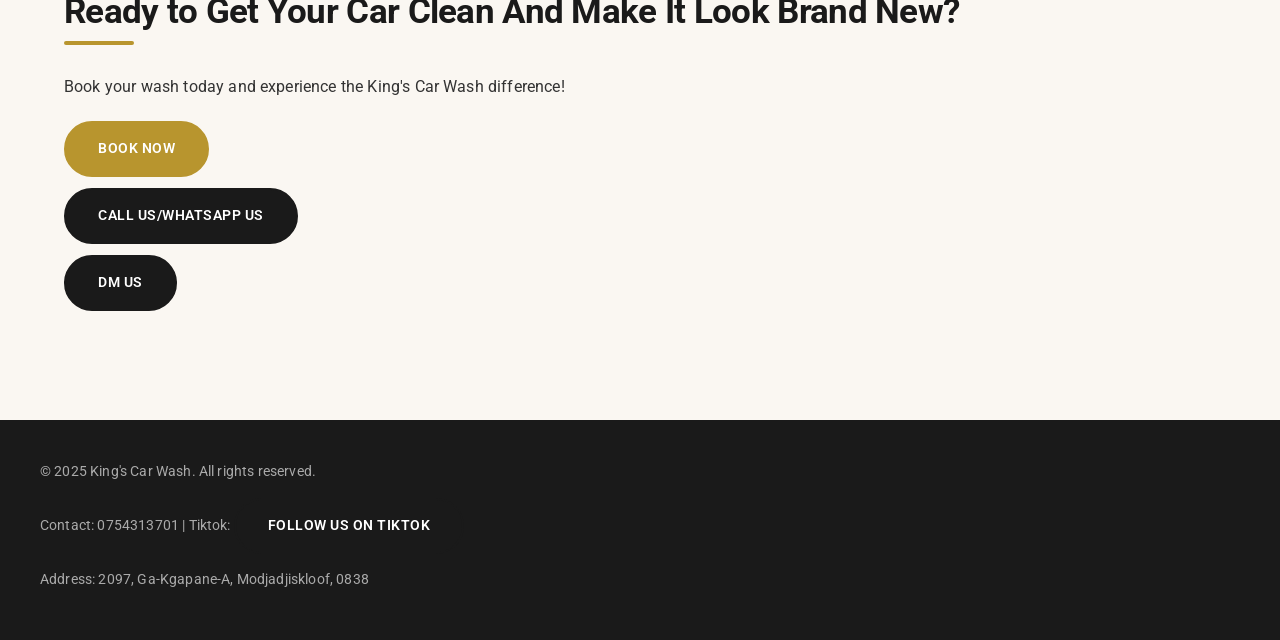
==== commit 47c4fc15: "added tag in all HTML pages for navigation menu to work" ====
--- a/HTML files/index.html
+++ b/HTML files/index.html
@@ -131,5 +131,14 @@
             <p>Address:  2097, Ga-Kgapane-A, Modjadjiskloof, 0838</p>
         </div>
     </footer>
+
+     <script>
+        document.querySelector('header button').addEventListener('click', function() {
+            document.querySelector('nav ul').classList.toggle('is-open');
+        });
+    </script>
+    
+</body>
+</html>
 </body>
 </html>
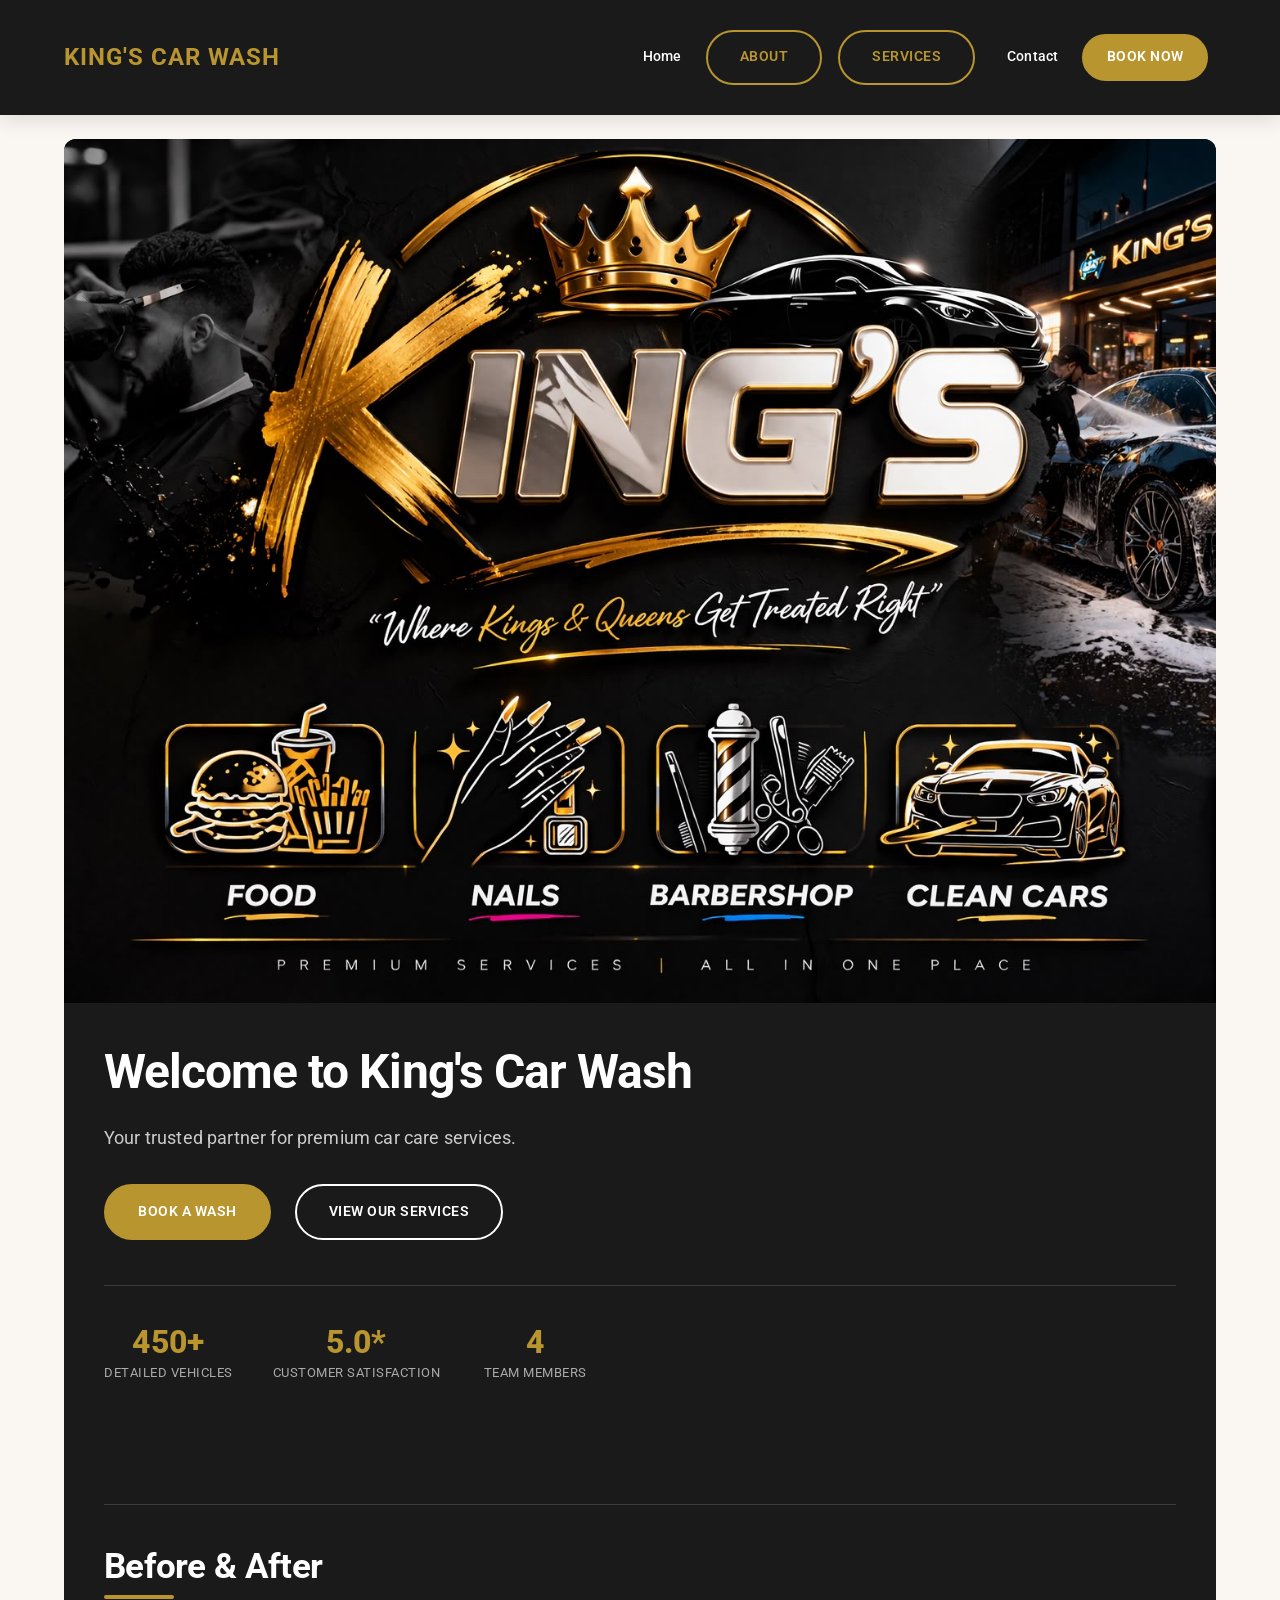
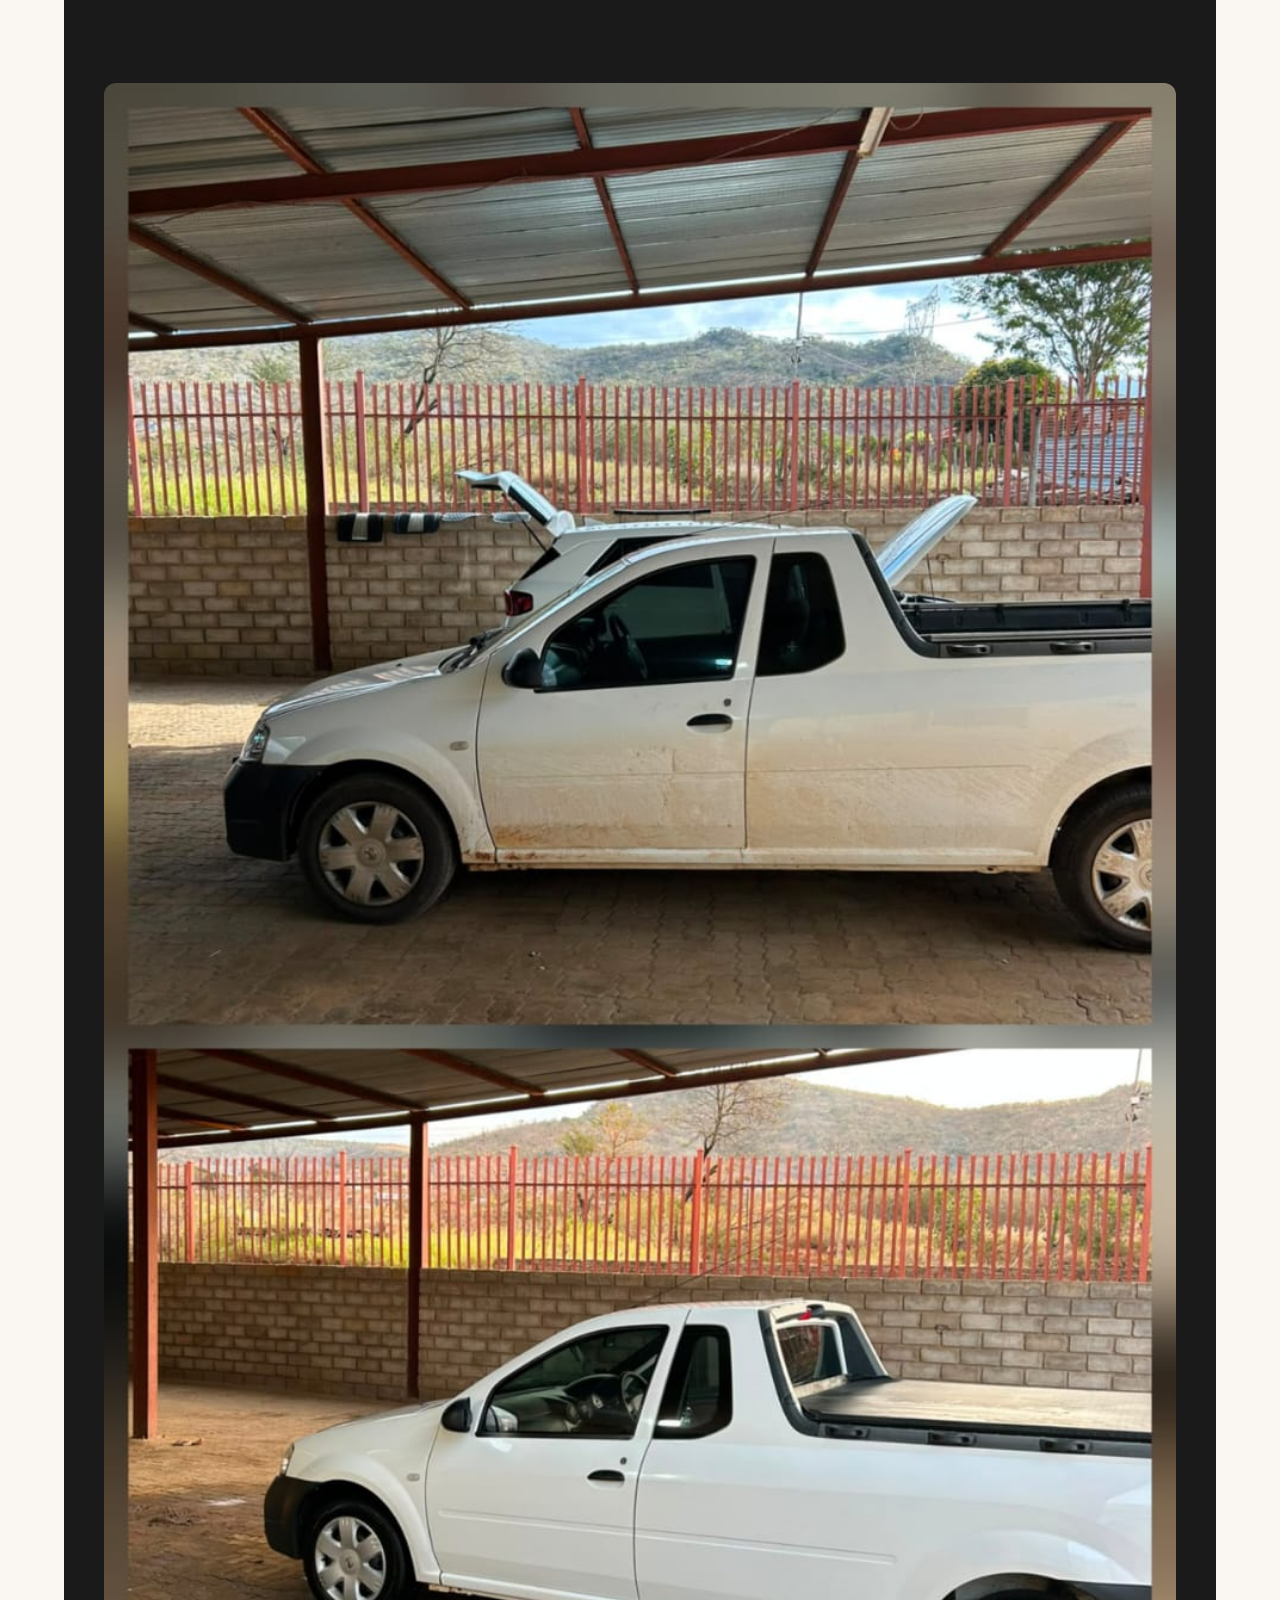
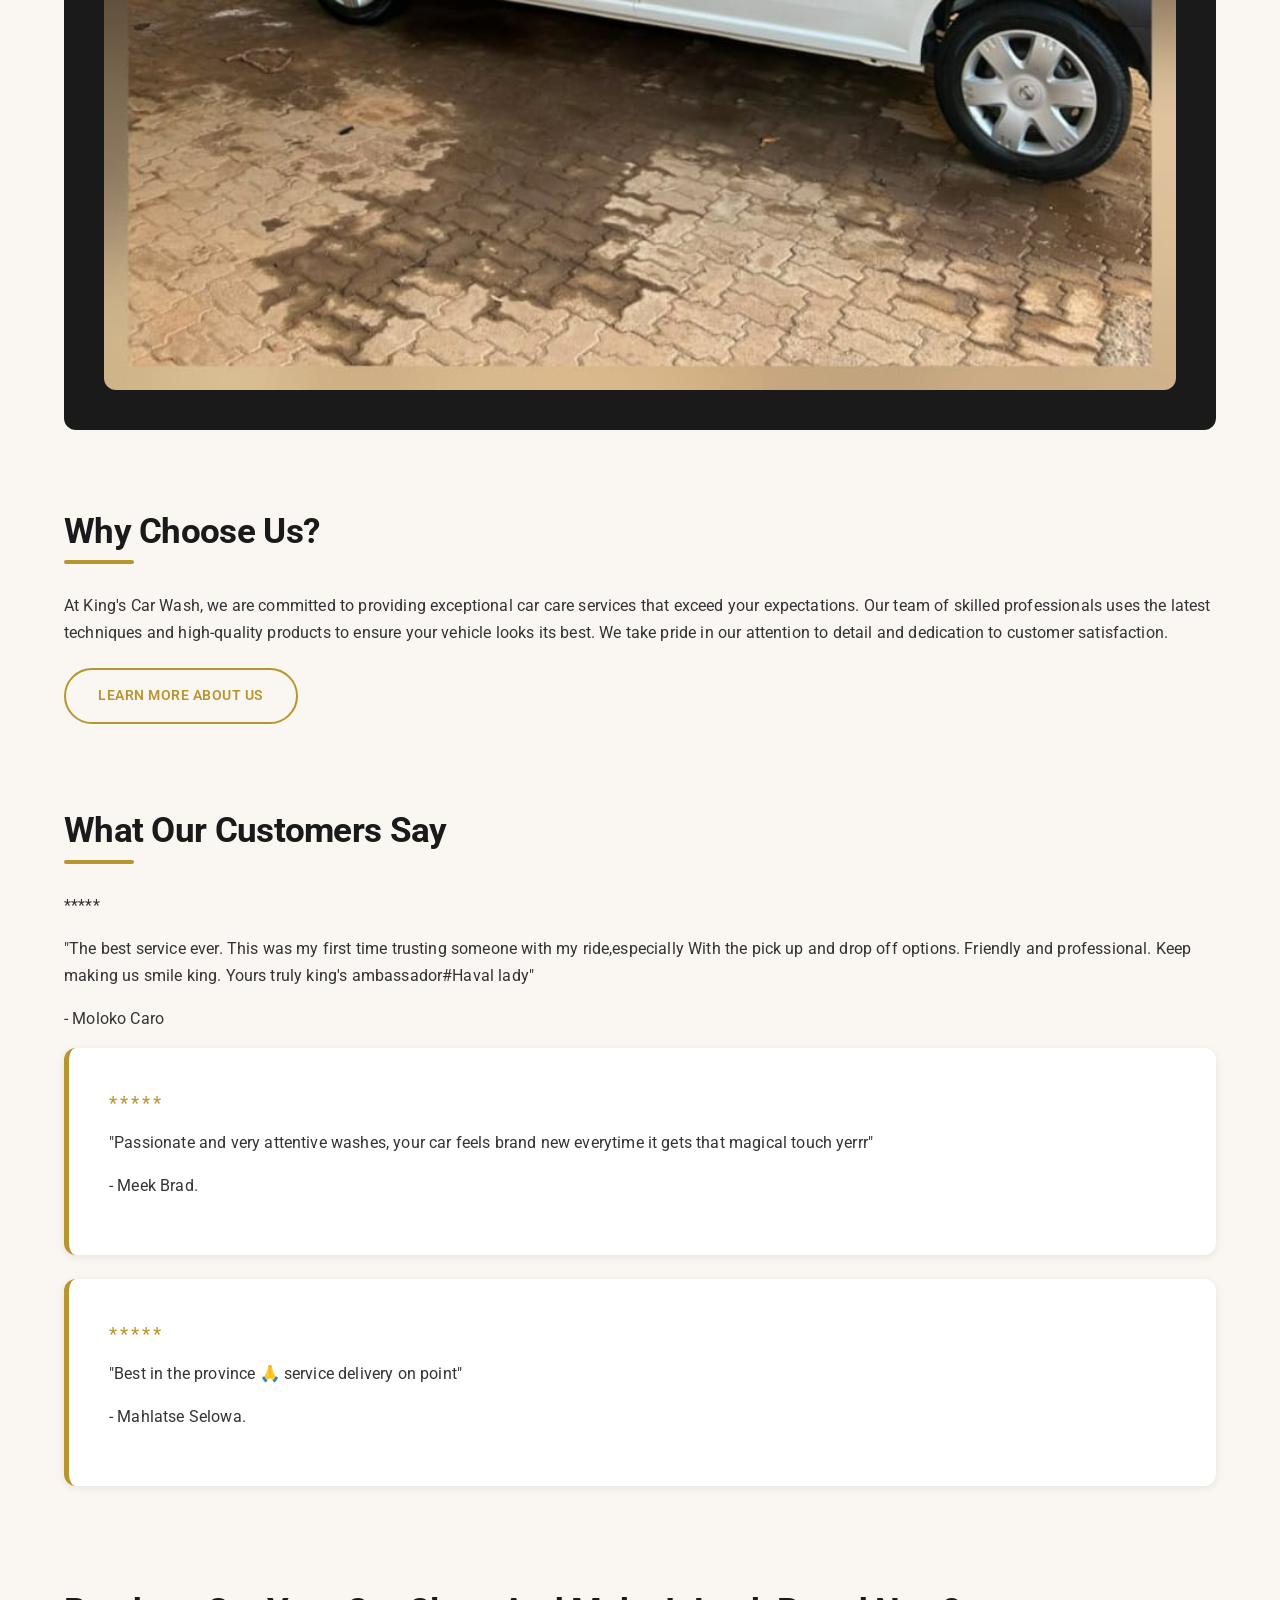
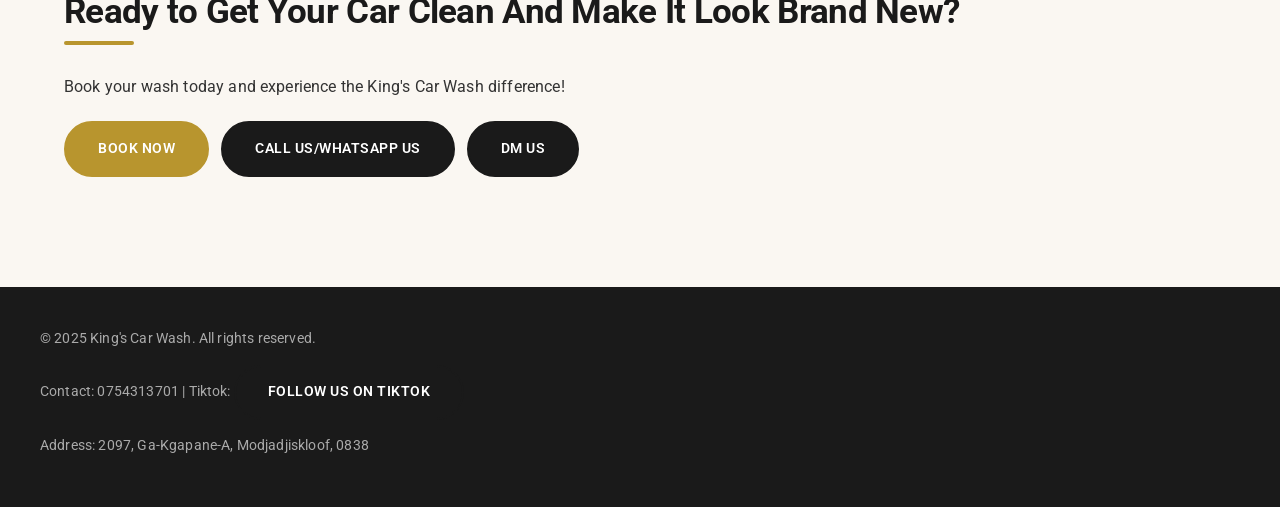
==== commit 2addfe81: "CSS layout" ====
--- a/HTML files/index.html
+++ b/HTML files/index.html
@@ -50,9 +50,10 @@
 
             <h1>Welcome to King's Car Wash</h1>
             <p>Your trusted partner for premium car care services.</p>
+
             <div>
-            <a href="enquiry.html">Book a wash</a>
-            <a href="services.html">View our services</a>
+            <a href="enquiry.html" class="btn btn-primary">Book a wash</a>
+            <a href="services.html" class="btn btn-outline">View our services</a>
            </div>
 
            <div>
@@ -85,7 +86,7 @@
                 <h2>Why Choose Us?</h2>
                 <p>At King's Car Wash, we are committed to providing exceptional car care services that exceed your expectations. Our team of skilled professionals uses the latest techniques and high-quality products to ensure your vehicle looks its best. We take pride in our attention to detail and dedication to customer satisfaction.</p>
             </div>
-            <a href="about.html">Learn more about us</a>
+            <a href="about.html" class="btn btn-outline">Learn more about us</a>
         </section>
 
         <!--Testimonials-->
@@ -116,9 +117,9 @@
             <div>
                 <h2>Ready to Get Your Car Clean And Make It Look Brand New?</h2>
                 <p>Book your wash today and experience the King's Car Wash difference!</p>
-                <a href="enquiry.html">Book Now</a></br>
-                <a href="tel:0754313701">Call Us/WhatsApp us</a></br>
-                <a href="https://www.tiktok.com/@king.car.detailin">DM Us</a>
+                <a href="enquiry.html" class="btn btn-primary">Book Now</a>
+                <a href="tel:0754313701" class="btn btn-dark">Call Us/WhatsApp us</a>
+                <a href="https://www.tiktok.com/@king.car.detailin" class="btn btn-outline">DM Us</a>
             </div>
         </section>
     </main>
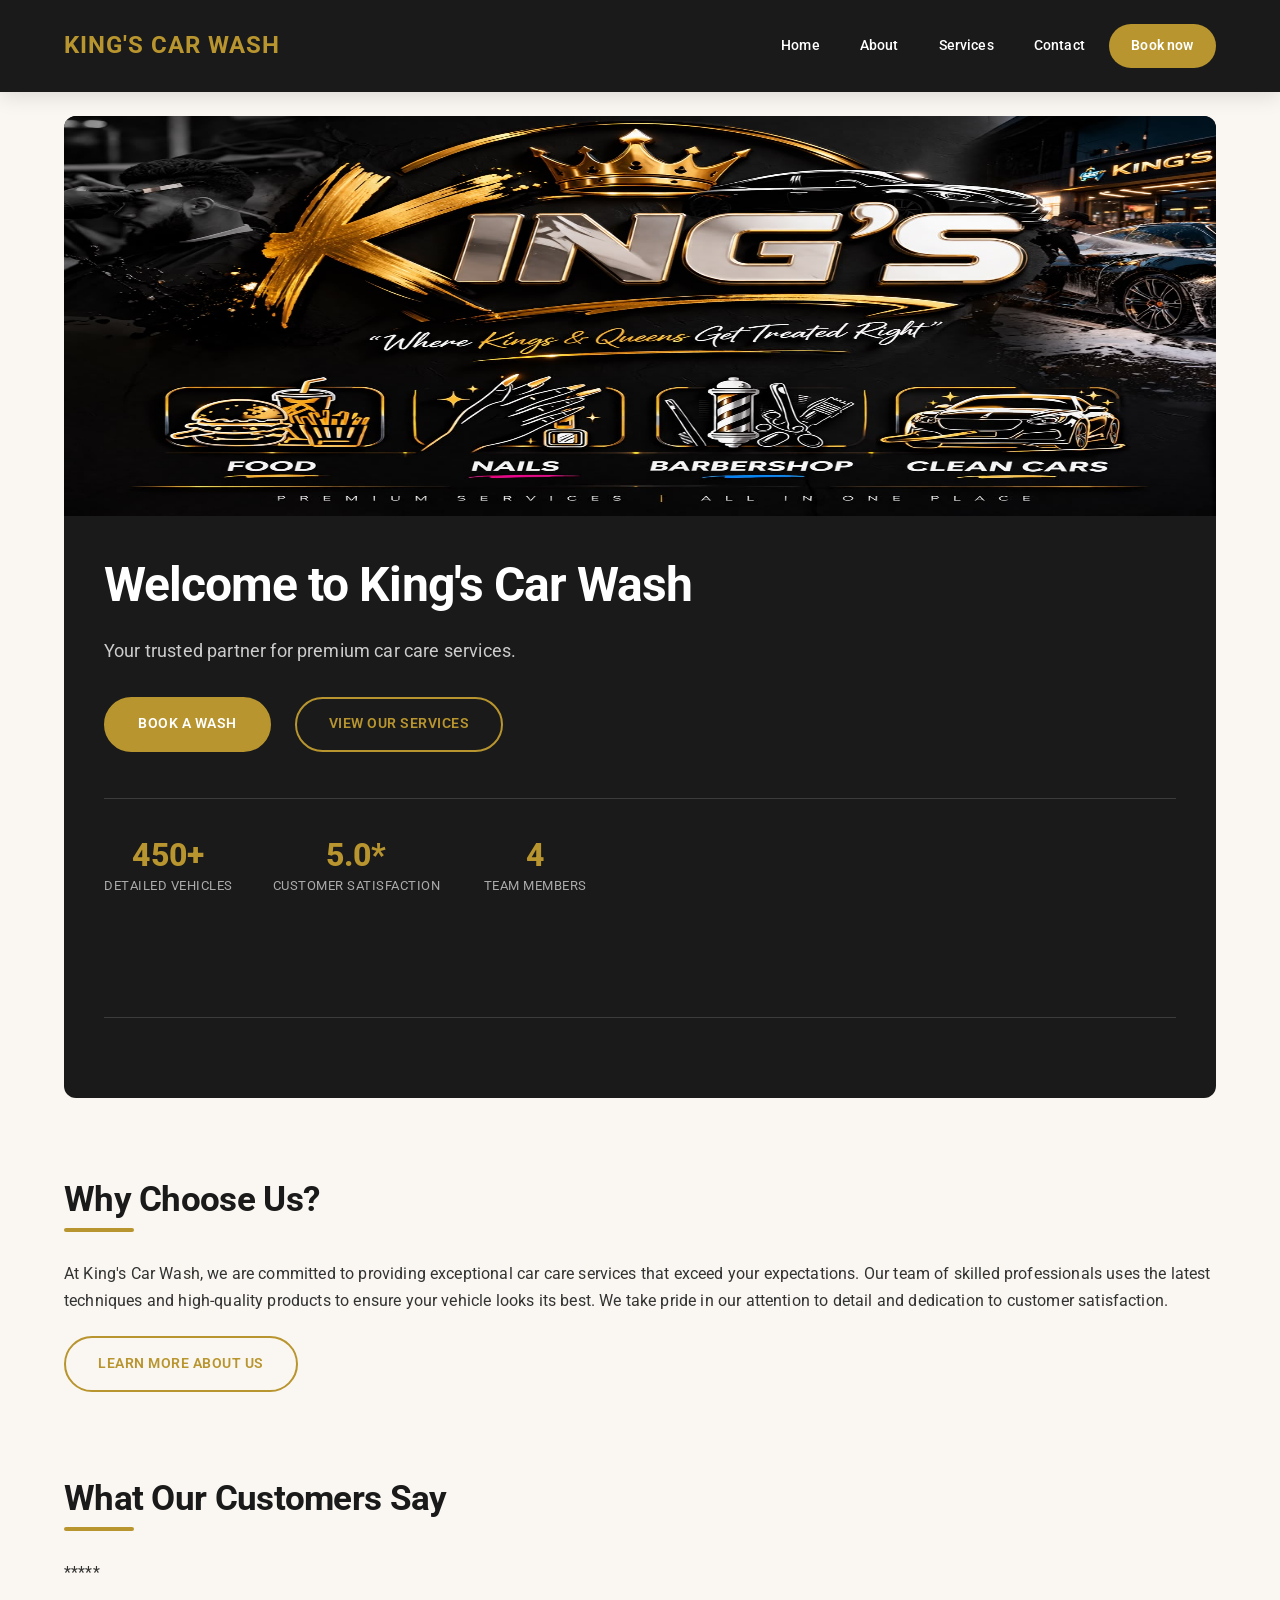
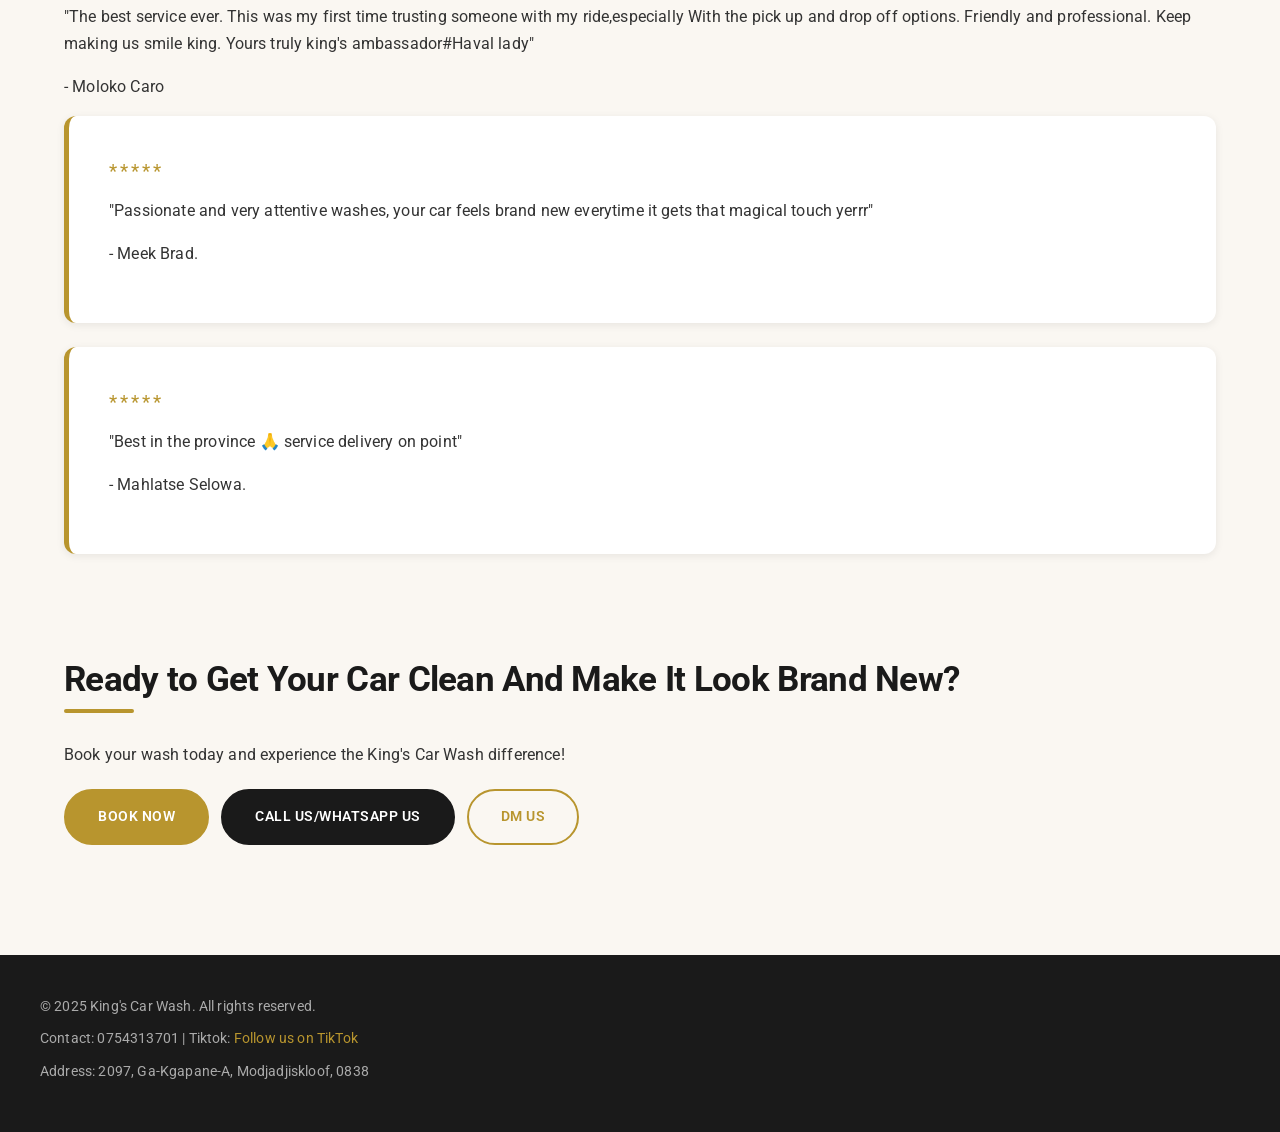
==== commit ea15844a: "removed before & after image" ====
--- a/HTML files/index.html
+++ b/HTML files/index.html
@@ -74,8 +74,6 @@
 
            <div>
             <div>
-               <h2>Before &amp; After</h2>
-               <img src="images/before and after.jpeg" alt="before and after image">
             </div>
            </div>
         </section>
--- a/HTML files/css/style.css
+++ b/HTML files/css/style.css
@@ -271,8 +271,8 @@
 
 main > section:first-child img {
     width: 100%;
-    height: auto;
-    object-fit: contain;
+    height: 400px;
+    object-fit: auto;
     display: block;
 }
 
@@ -357,7 +357,8 @@
    7. BUTTONS (Call-to-Action)
    ============================================================ */
 
-a[href="enquiry.html"] {
+/* Base style for ALL buttons */
+.btn {
     display: inline-block;
     padding: 0.85rem 2rem;
     margin: 0.35rem 0.5rem 0.35rem 0;
@@ -366,15 +367,21 @@
     font-weight: 600;
     text-transform: uppercase;
     letter-spacing: 0.5px;
+    text-decoration: none;
+    border-radius: var(--radius-pill);
+    transition: var(--transition);
+    cursor: pointer;
+    text-align: center;
+}
+
+/* The Gold Button (Book Now) */
+.btn-primary {
     background-color: var(--colour-gold);
     color: var(--colour-white);
     border: 2px solid var(--colour-gold);
-    border-radius: var(--radius-pill);
-    text-decoration: none;
-    transition: var(--transition);
-}
-
-a[href="enquiry.html"]:hover {
+}
+
+.btn-primary:hover {
     background-color: var(--colour-gold-dark);
     border-color: var(--colour-gold-dark);
     color: var(--colour-white);
@@ -383,68 +390,33 @@
     text-decoration: none;
 }
 
-a[href="services.html"],
-a[href="about.html"] {
-    display: inline-block;
-    padding: 0.85rem 2rem;
-    margin: 0.35rem 0.5rem 0.35rem 0;
-    font-family: var(--font-heading);
-    font-size: 0.9rem;
-    font-weight: 600;
-    text-transform: uppercase;
-    letter-spacing: 0.5px;
+/* The Outline Button (View Services) */
+.btn-outline {
     background-color: transparent;
     color: var(--colour-gold);
     border: 2px solid var(--colour-gold);
-    border-radius: var(--radius-pill);
-    text-decoration: none;
-    transition: var(--transition);
-}
-
-a[href="services.html"]:hover,
-a[href="about.html"]:hover {
+}
+
+.btn-outline:hover {
     background-color: var(--colour-gold);
     color: var(--colour-white);
     transform: translateY(-3px);
     text-decoration: none;
 }
 
-a[href^="tel:"],
-a[href^="https://www.tiktok"] {
-    display: inline-block;
-    padding: 0.85rem 2rem;
-    margin: 0.35rem 0.5rem 0.35rem 0;
-    font-family: var(--font-heading);
-    font-size: 0.9rem;
-    font-weight: 600;
-    text-transform: uppercase;
-    letter-spacing: 0.5px;
+/* The Dark Button (Call/WhatsApp) */
+.btn-dark {
     background-color: var(--colour-black);
     color: var(--colour-white);
     border: 2px solid var(--colour-black);
-    border-radius: var(--radius-pill);
-    text-decoration: none;
-    transition: var(--transition);
-}
-
-a[href^="tel:"]:hover,
-a[href^="https://www.tiktok"]:hover {
+}
+
+.btn-dark:hover {
     background-color: var(--colour-gold);
     border-color: var(--colour-gold);
     color: var(--colour-white);
     transform: translateY(-3px);
     text-decoration: none;
-}
-
-main > section:first-child a[href="services.html"] {
-    color: var(--colour-white);
-    border-color: var(--colour-white);
-}
-
-main > section:first-child a[href="services.html"]:hover {
-    background-color: var(--colour-white);
-    color: var(--colour-black);
-    border-color: var(--colour-white);
 }
 
 
@@ -619,7 +591,7 @@
 section[id="gallery"] img {
     width: 100%;
     height: 260px;
-    object-fit: cover;
+    object-fit: contain;
     border-radius: var(--radius-md);
     box-shadow: var(--shadow-sm);
     transition: var(--transition);
@@ -845,7 +817,8 @@
     }
 
     main > section:first-child img {
-        max-height: 260px;
+        max-height: 250px;
+        object-fit: contain;
     }
 
     main > section:first-child > div > div > div:last-of-type {
@@ -854,15 +827,11 @@
         align-items: center;
     }
 
-    a[href="enquiry.html"],
-    a[href="services.html"],
-    a[href="about.html"],
-    a[href^="tel:"],
-    a[href^="https://www.tiktok"] {
+     .btn {
         display: block;
         width: 100%;
         text-align: center;
-        margin: 0.35rem 0;
+        margin: 0.5rem 0;
     }
 
     main section > div > div[id="exterior"] > p:first-of-type,
